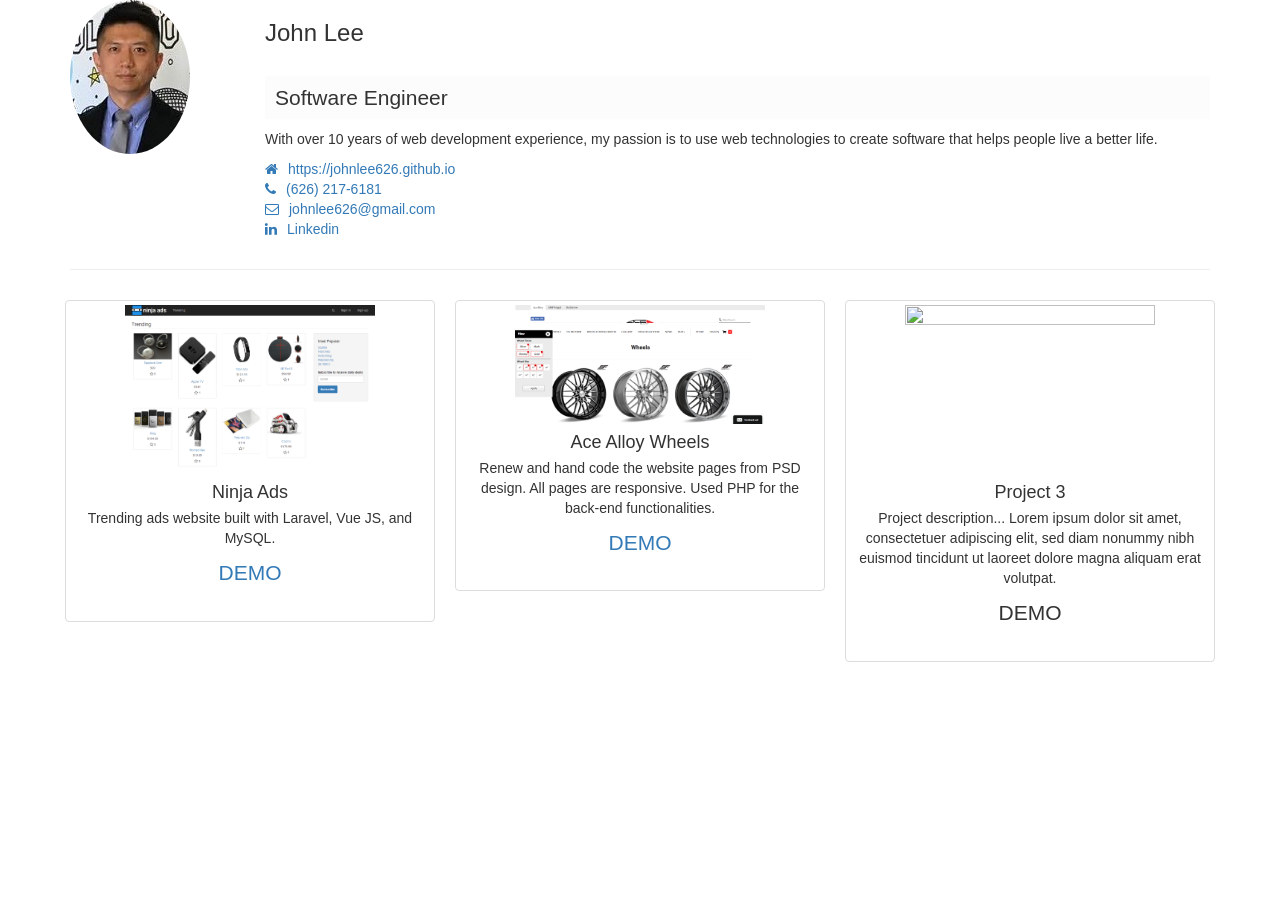
==== index.html @ a4a5faf7 "Update index.html" ====
<!DOCTYPE html>
<html lang="">


<head>
    <meta charset="UTF-8">
    <meta name="viewport" content="width=device-width, initial-scale=1.0"> 
    <title>John Lee - Portfolio</title> 
    <!-- Latest compiled and minified CSS -->
    <link rel="stylesheet" href="https://maxcdn.bootstrapcdn.com/bootstrap/3.3.7/css/bootstrap.min.css" integrity="sha384-BVYiiSIFeK1dGmJRAkycuHAHRg32OmUcww7on3RYdg4Va+PmSTsz/K68vbdEjh4u" crossorigin="anonymous">
    <!-- Optional theme -->
    <link rel="stylesheet" href="https://maxcdn.bootstrapcdn.com/bootstrap/3.3.7/css/bootstrap-theme.min.css" integrity="sha384-rHyoN1iRsVXV4nD0JutlnGaslCJuC7uwjduW9SVrLvRYooPp2bWYgmgJQIXwl/Sp" crossorigin="anonymous">
    <link href="//maxcdn.bootstrapcdn.com/font-awesome/4.2.0/css/font-awesome.min.css" rel="stylesheet">
    <style type="text/css">
    h2 {
        font-size: 1.5em;
        background: #fcfcfc;
        padding: 10px;
    }
        
    .propic {
        border-radius: 50%;    
    }
        
    .project {
        padding: 10px;    
    }
        
    .caption {
        text-align: center;    
    }
    
    </style>
  </head> 
  <body>
    <div class="container">
        <div id="header" class="row">
            <div class="col-sm-2">
                <img class="propic" src="img/resume.jpg" alt="Profile image">
            </div>
            <!-- photo end-->

            <div class="col-sm-10">
                <div class="cv-title">
                    <div class="row">
                        <div class="col-sm-12">
                            <h3>John Lee</h3>
                        </div>                        
                    </div>
                    <h2>Software Engineer</h2>
                    <p>
                        With over 10 years of web development experience, my passion is to use web technologies to create software that helps people live a better life.
                    </p>
                </div><!-- Title end-->

                <!-- ===========================
                SOCIAL & CONTACT
                ============================ -->
                <div class="row">
                    <div class="col-sm-12">
                        <ul class="list-unstyled">
                            <li><a href="https://johnlee626.github.io"><span class="social fa fa-home" style="padding-right:10px;"></span>https://johnlee626.github.io</a>
                            </li>
                            <li><a href=""><span class="social fa fa-phone" style="padding-right:10px;"></span>(626) 217-6181</a>
                            </li>
                            <li><a href="mailto:johnlee626@gmail.com"><span class="social fa fa-envelope-o" style="padding-right:10px;"></span>johnlee626@gmail.com</a>
                            </li>
                            <li><a href="https://www.linkedin.com/in/johnlee626"><span class="social fa fa-linkedin" style="padding-right:10px;"></span>Linkedin</a>
                            </li>
                        </ul>
                    </div><!-- social 1st col end-->
                    
                </div><!-- header social end-->
            </div><!-- header right end-->
        </div><!-- header end-->

        <hr class="firsthr">
        
        <div class="row">
            <div class="col-md-4 project">
                  <div class="thumbnail">
                        <a href="#" data-toggle="modal" 
   data-target="#projectOne"><img class="group list-group-image" src="img/project1.png" alt="" width=250 height=169 /></a>                        
                        <div class="caption">
                            <h4 class="group inner list-group-item-heading">
                                Ninja Ads</h4>
                            <p class="group inner list-group-item-text">
                                <p>Trending ads website built with Laravel, Vue JS, and MySQL.</p>
                                    <p class="lead">
                                        <a href="http://ninjaads.com" target="_blank">DEMO</a></p>
                            </p>

                        </div>
                        
                        <div class="modal fade" id="projectOne" tabindex="-1" role="dialog" aria-labelledby="projectOneLabel" aria-hidden="true">
                            <div class="modal-dialog" role="document" style="width: 1300px;height: 1000px;">
                                <div class="modal-content">
                                    <div class="modal-header">
                                        <button type="button" class="close" data-dismiss="modal" aria-label="close">&times;</button>
                                        <h4 class="modal-title">Ninja Ads</h4>
                                    </div>
                                    <div class="modal-body">
                                        <img class="group list-group-image" src="img/project1.png" alt="" />                                                                     
                                    </div>
                                </div>
                            </div>            
                        </div>
                  </div>              
            </div>
            <div class="col-md-4 project">
                <div class="thumbnail">
                            <a href="#" data-toggle="modal" 
   data-target="#project2"><img class="group list-group-image" src="img/wheel.png" alt="" width=250 height=169 /></a>
                            <div class="caption">
                                <h4 class="group inner list-group-item-heading">
                                    Ace Alloy Wheels</h4>
                                <p class="group inner list-group-item-text">
                                    <p>Renew and hand code the website pages from PSD design. All pages are responsive. Used PHP for the back-end functionalities.</p>
                                        <p class="lead">
                                            <a href="http://www.acealloywheel.com" target="_blank">DEMO</a></p>
                                </p>
                            </div>
                            <div class="modal fade" id="project2" tabindex="-1" role="dialog" aria-labelledby="project2" aria-hidden="true">
                                <div class="modal-dialog" role="document" style="width: 1400px;height: 1000px;">
                                    <div class="modal-content">
                                        <div class="modal-header">
                                        <button type="button" class="close" data-dismiss="modal" aria-hidden="true">&times;</button>
                                        <h4 class="modal-title" id="myModalLabel">Ace Alloy Wheels</h4>
                                        </div>
                                        <div class="modal-body">
                                            <img class="group list-group-image" src="img/wheel.png" alt="" /> 
                                        </div>                                        
                                   </div>
                               </div>
                           </div>  
                </div>
                                
            </div>
            <div class="col-md-4 project">
                        <div class="thumbnail">
                            <img class="group list-group-image" src="http://placehold.it/400x250/000/fff" alt="" width=250 height=169 />
                            <div class="caption">
                                <h4 class="group inner list-group-item-heading">
                                    Project 3</h4>
                                <p class="group inner list-group-item-text">
                                    <p>Project description... Lorem ipsum dolor sit amet, consectetuer adipiscing elit,
                                    sed diam nonummy nibh euismod tincidunt ut laoreet dolore magna aliquam erat volutpat.</p>
                                        <p class="lead">
                                            DEMO</p>
                                </p>
                            </div>
                        </div>
                                    
                             
            </div>
            
        </div>
        
        <div class="row">
                    
        </div>
        
      </div><!--container end-->
      <script src="https://ajax.googleapis.com/ajax/libs/jquery/3.2.1/jquery.min.js"></script>
      <script src="https://maxcdn.bootstrapcdn.com/bootstrap/3.3.7/js/bootstrap.min.js" integrity="sha384-Tc5IQib027qvyjSMfHjOMaLkfuWVxZxUPnCJA7l2mCWNIpG9mGCD8wGNIcPD7Txa" crossorigin="anonymous"></script>
      
  </body>
</html>
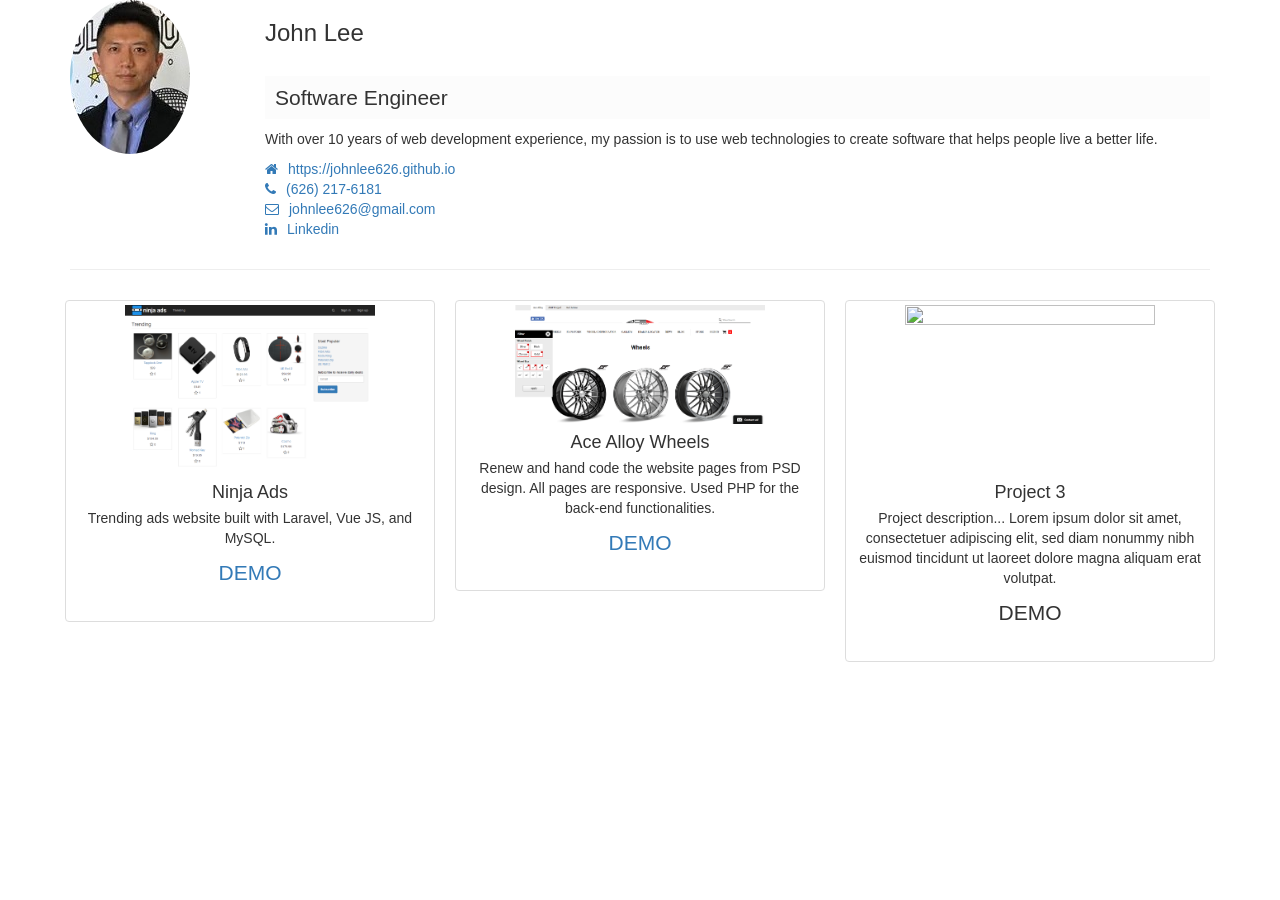
==== commit bd0f32ee: "Update index.html" ====
--- a/index.html
+++ b/index.html
@@ -121,7 +121,7 @@
                                 </p>
                             </div>
                             <div class="modal fade" id="project2" tabindex="-1" role="dialog" aria-labelledby="project2" aria-hidden="true">
-                                <div class="modal-dialog" role="document" style="width: 1400px;height: 1000px;">
+                                <div class="modal-dialog" role="document" style="width: 1300px;height: 1000px;">
                                     <div class="modal-content">
                                         <div class="modal-header">
                                         <button type="button" class="close" data-dismiss="modal" aria-hidden="true">&times;</button>
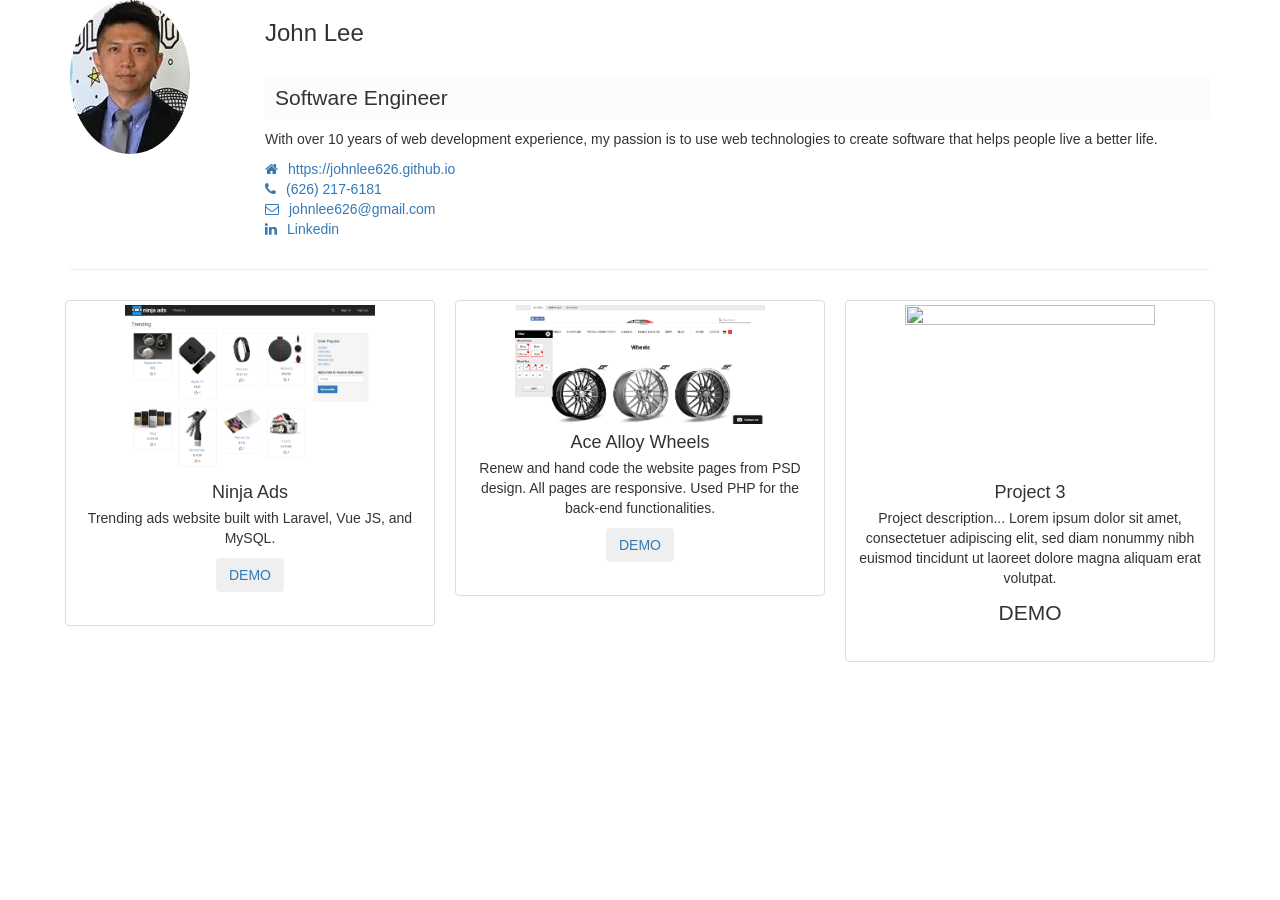
==== commit ebe7213e: "add demo link" ====
--- a/index.html
+++ b/index.html
@@ -28,6 +28,9 @@
         
     .caption {
         text-align: center;    
+    }
+    .btn {
+
     }
     
     </style>
@@ -87,7 +90,7 @@
                             <p class="group inner list-group-item-text">
                                 <p>Trending ads website built with Laravel, Vue JS, and MySQL.</p>
                                     <p class="lead">
-                                        <a href="http://ninjaads.com" target="_blank">DEMO</a></p>
+                                        <button type="button" class="btn"><a href="http://ninjaads.com" target="_blank">DEMO</a></button></p>
                             </p>
 
                         </div>
@@ -117,7 +120,7 @@
                                 <p class="group inner list-group-item-text">
                                     <p>Renew and hand code the website pages from PSD design. All pages are responsive. Used PHP for the back-end functionalities.</p>
                                         <p class="lead">
-                                            <a href="http://www.acealloywheel.com" target="_blank">DEMO</a></p>
+                                            <button type="button" class="btn"><a href="http://www.acealloywheel.com" target="_blank">DEMO</a></button></p>
                                 </p>
                             </div>
                             <div class="modal fade" id="project2" tabindex="-1" role="dialog" aria-labelledby="project2" aria-hidden="true">
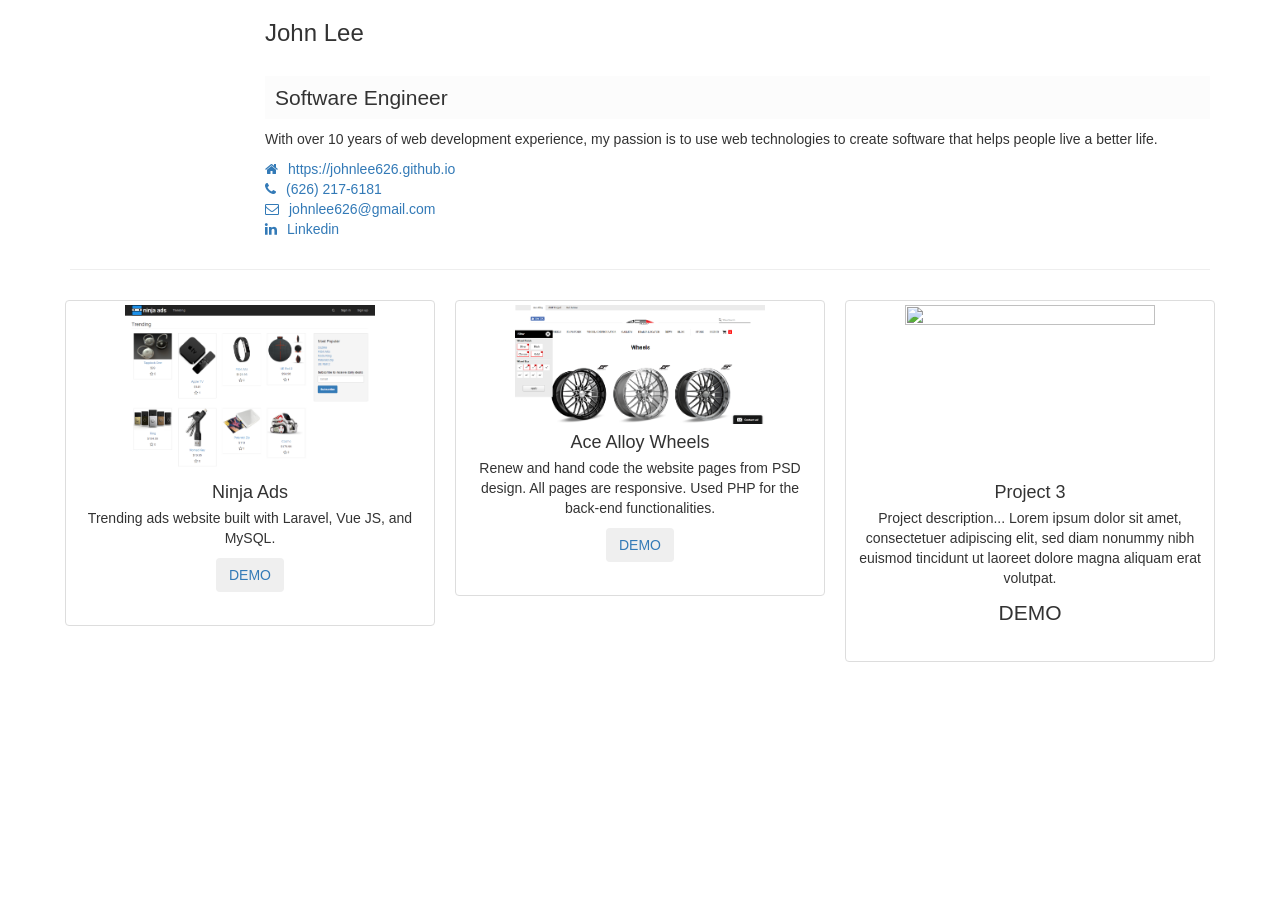
==== commit 6d170969: "Update index.html" ====
--- a/index.html
+++ b/index.html
@@ -39,7 +39,7 @@
     <div class="container">
         <div id="header" class="row">
             <div class="col-sm-2">
-                <img class="propic" src="img/resume.jpg" alt="Profile image">
+                <!-- profile image -->
             </div>
             <!-- photo end-->
 
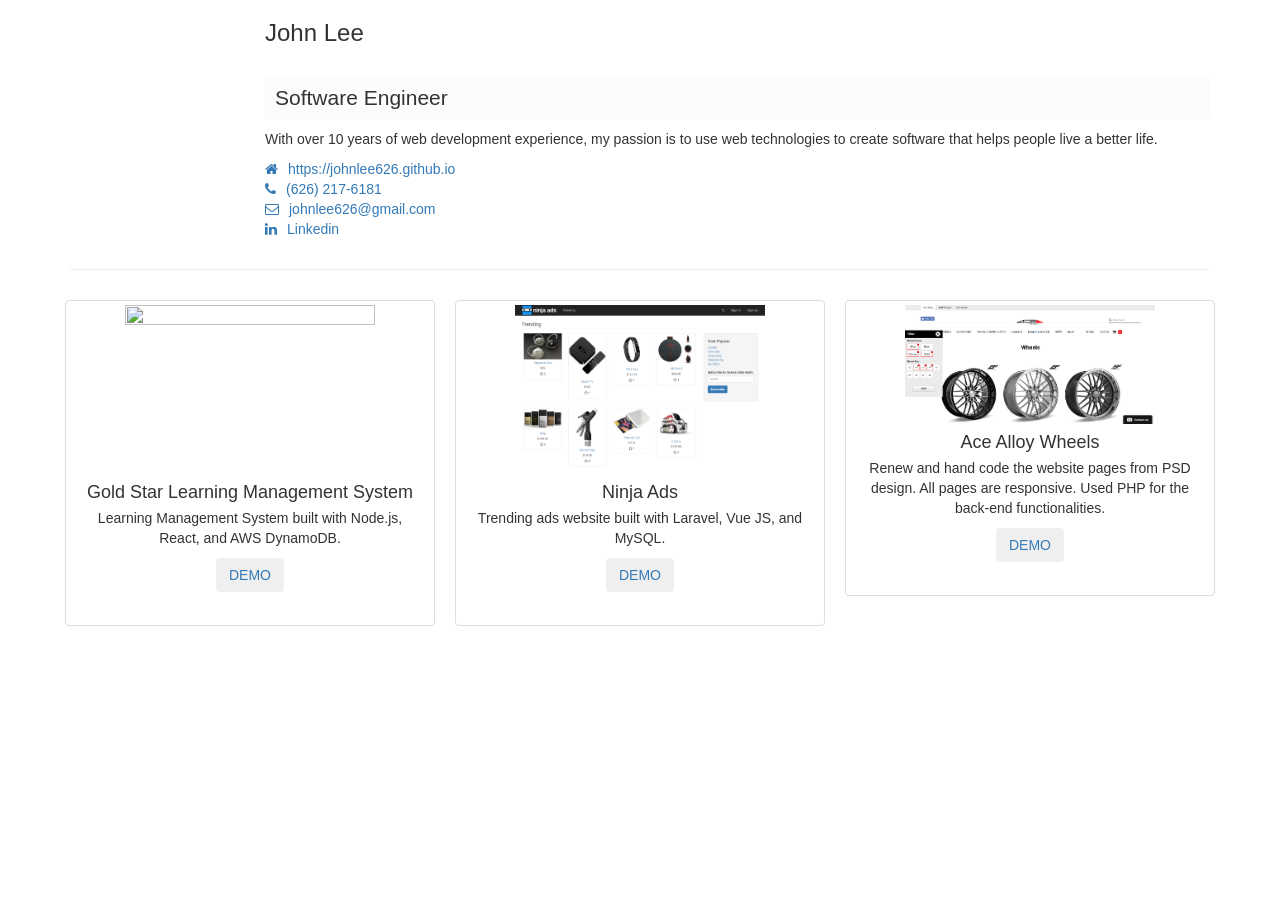
==== commit 74d10ba9: "added gold star project" ====
--- a/index.html
+++ b/index.html
@@ -81,6 +81,22 @@
         
         <div class="row">
             <div class="col-md-4 project">
+                        <div class="thumbnail">
+                            <img class="group list-group-image" src="img/goldstar.png" alt="" width=250 height=169 />
+                            <div class="caption">
+                                <h4 class="group inner list-group-item-heading">
+                                    Gold Star Learning Management System</h4>
+                                <p class="group inner list-group-item-text">
+                                    <p>Learning Management System built with Node.js, React, and AWS DynamoDB.</p>
+                                        <p class="lead">
+                                            <button type="button" class="btn"><a href="https://higoldstar.com/demo" target="_blank">DEMO</a></button></p>
+                                </p>
+                            </div>
+                        </div>
+                                    
+                             
+            </div>
+            <div class="col-md-4 project">
                   <div class="thumbnail">
                         <a href="#" data-toggle="modal" 
    data-target="#projectOne"><img class="group list-group-image" src="img/project1.png" alt="" width=250 height=169 /></a>                        
@@ -90,7 +106,7 @@
                             <p class="group inner list-group-item-text">
                                 <p>Trending ads website built with Laravel, Vue JS, and MySQL.</p>
                                     <p class="lead">
-                                        <button type="button" class="btn"><a href="http://ninjaads.com" target="_blank">DEMO</a></button></p>
+                                        <button type="button" class="btn"><a href="https://ninjaads.com" target="_blank">DEMO</a></button></p>
                             </p>
 
                         </div>
@@ -138,24 +154,7 @@
                            </div>  
                 </div>
                                 
-            </div>
-            <div class="col-md-4 project">
-                        <div class="thumbnail">
-                            <img class="group list-group-image" src="http://placehold.it/400x250/000/fff" alt="" width=250 height=169 />
-                            <div class="caption">
-                                <h4 class="group inner list-group-item-heading">
-                                    Project 3</h4>
-                                <p class="group inner list-group-item-text">
-                                    <p>Project description... Lorem ipsum dolor sit amet, consectetuer adipiscing elit,
-                                    sed diam nonummy nibh euismod tincidunt ut laoreet dolore magna aliquam erat volutpat.</p>
-                                        <p class="lead">
-                                            DEMO</p>
-                                </p>
-                            </div>
-                        </div>
-                                    
-                             
-            </div>
+            </div>            
             
         </div>
         
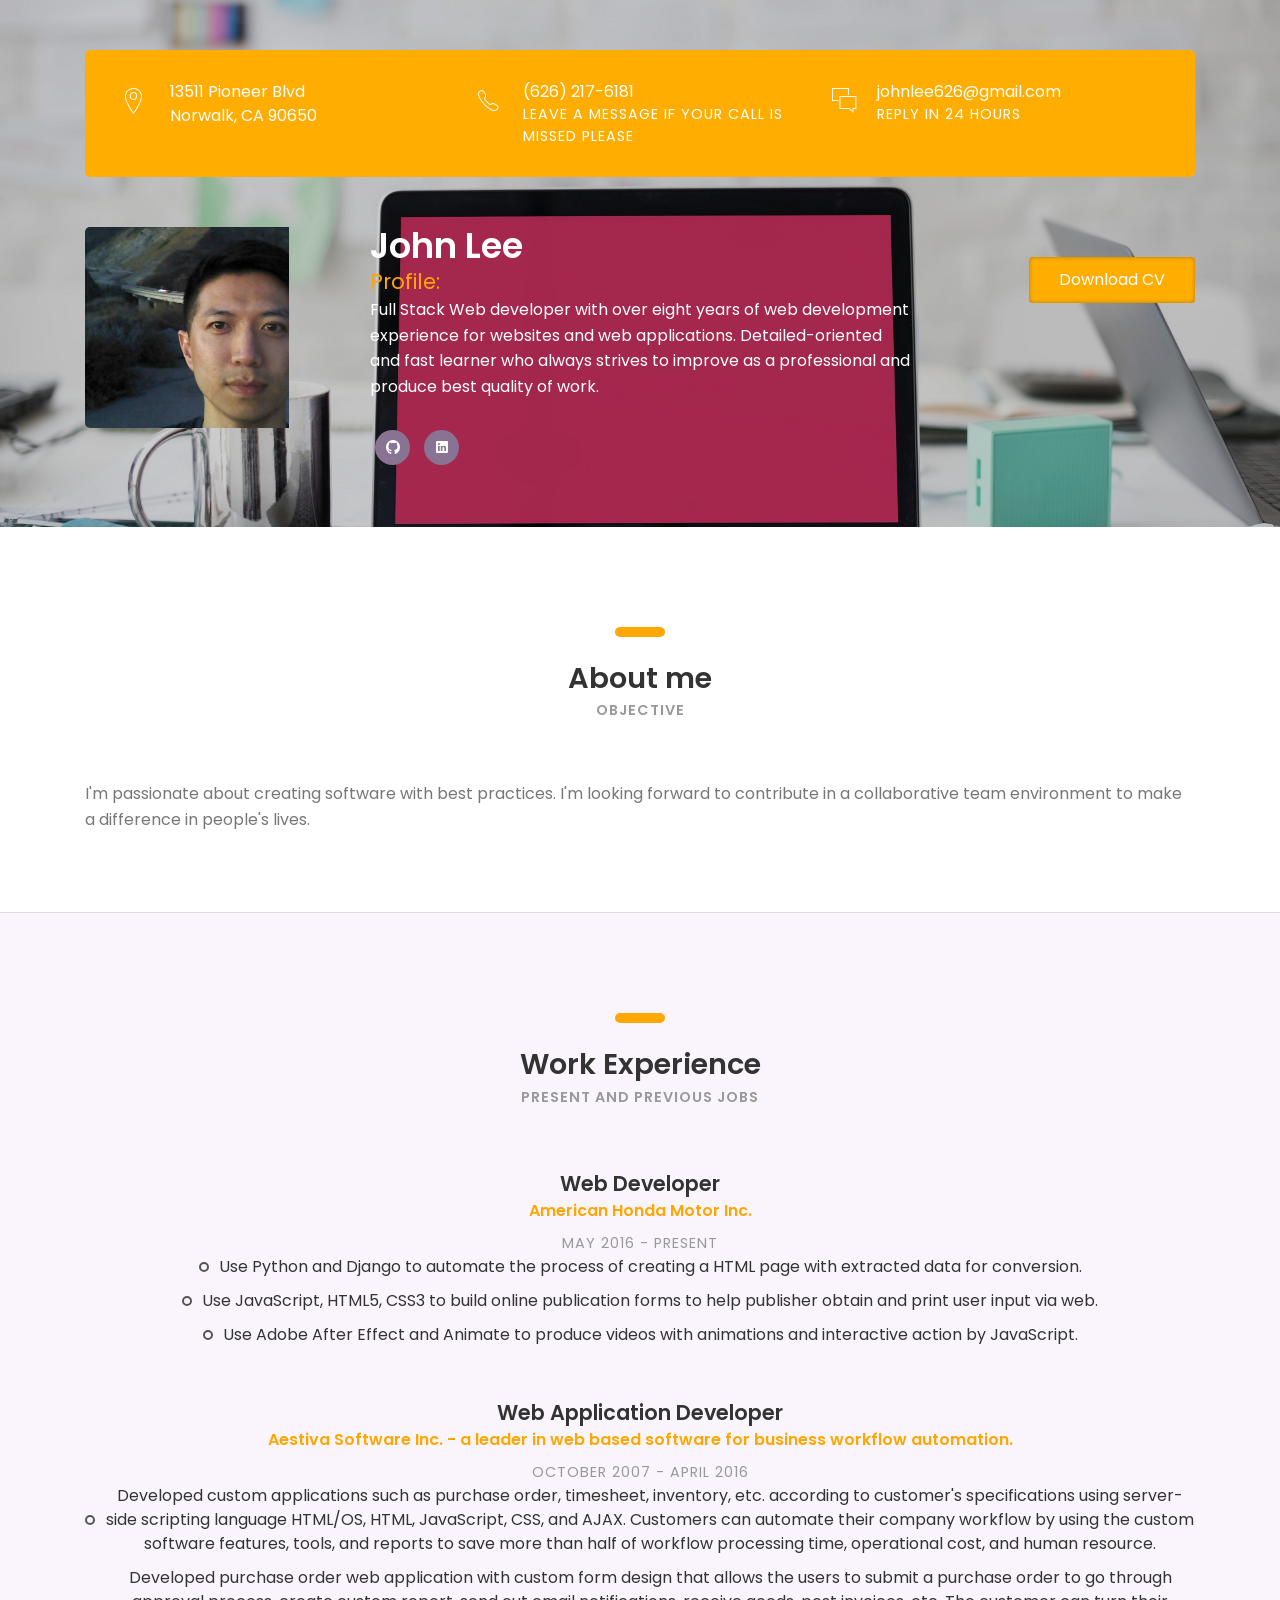
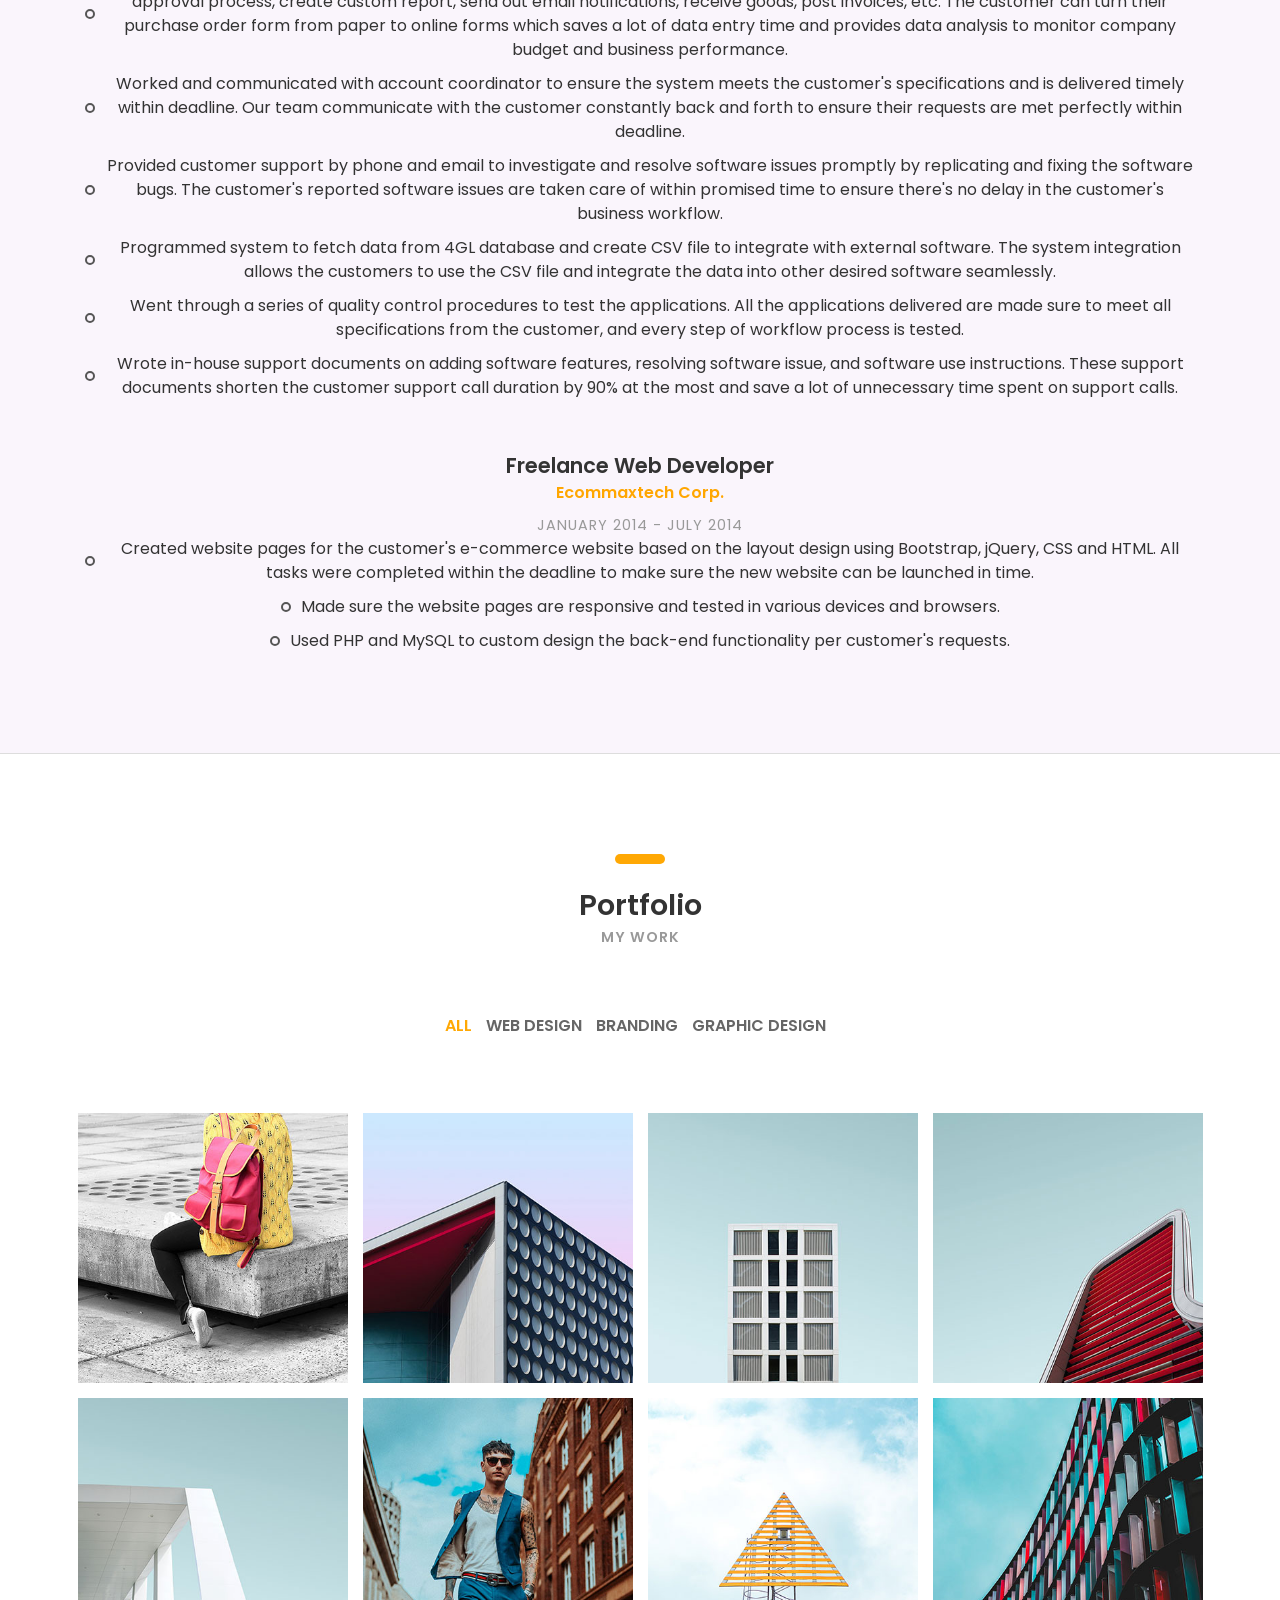
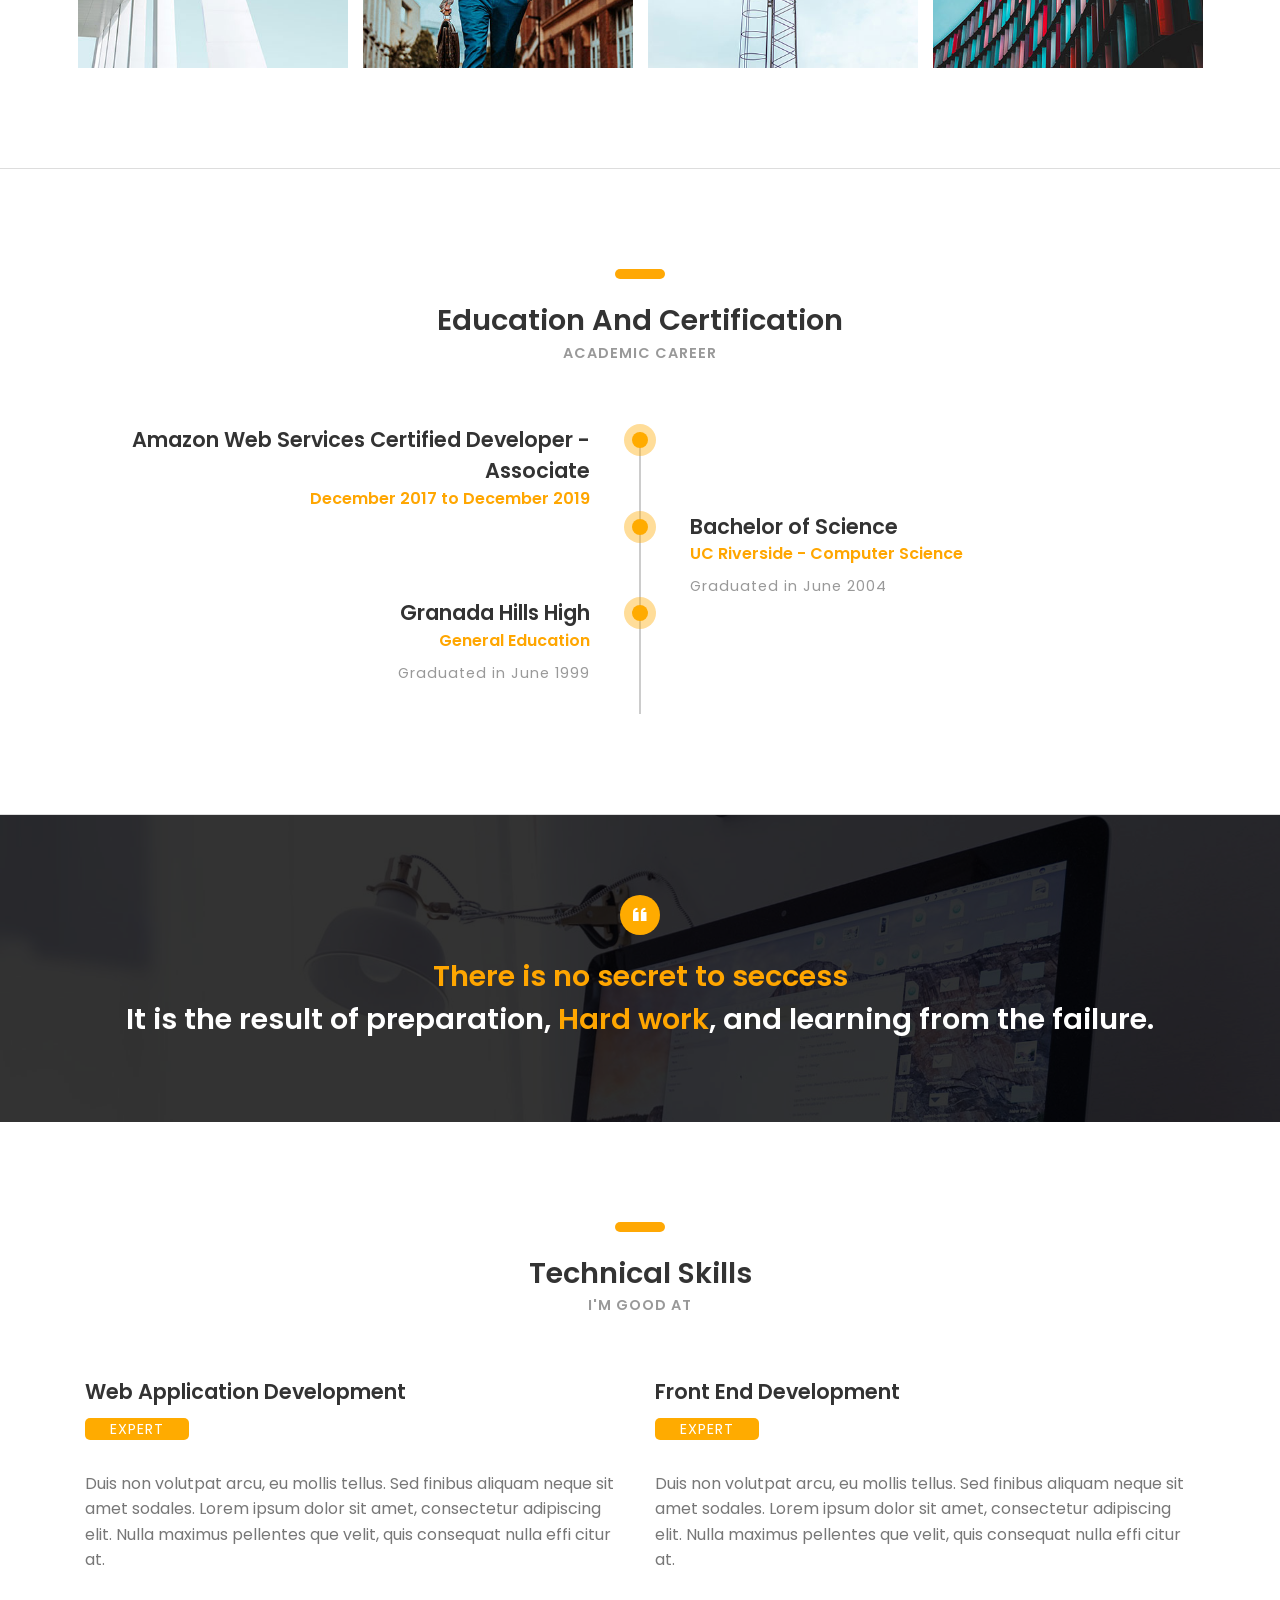
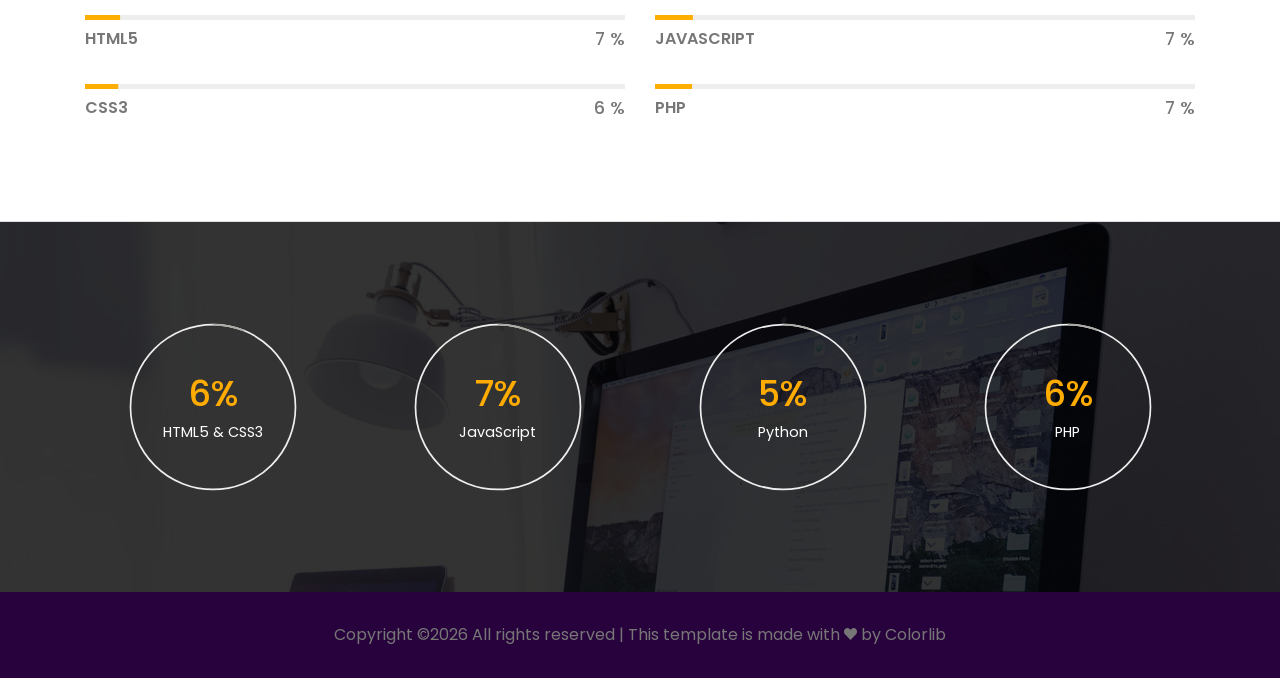
==== commit 8a08702e: "changed data" ====
--- a/index.html
+++ b/index.html
@@ -1,170 +1,402 @@
-<!DOCTYPE html>
-<html lang="">
+<!DOCTYPE HTML>
+<html lang="en">
+<head>
+	<title>CV - Portfolio</title>
+	<meta http-equiv="X-UA-Compatible" content="IE=edge">
+    <meta name="viewport" content="width=device-width, initial-scale=1">
+	<meta charset="UTF-8">
+	
+	
+	<!-- Font -->
+	
+	<link href="https://fonts.googleapis.com/css?family=Poppins:400,500,600,700%7CAllura" rel="stylesheet">
+	
+	<!-- Stylesheets -->
+	
+	<link href="common-css/bootstrap.css" rel="stylesheet">
+	
+	<link href="common-css/ionicons.css" rel="stylesheet">
+	
+	<link href="common-css/fluidbox.min.css" rel="stylesheet">
+	
+	<link href="css/styles.css" rel="stylesheet">
+	
+	<link href="css/responsive.css" rel="stylesheet">
+	
+</head>
+<body>
+	
+	<section class="intro-section">
+		<div class="container">
+		
+			<div class="heading-wrapper">
+				<div class="row">
+					<div class="col-sm-6 col-md-6 col-lg-4">
+						<div class="info">
+							<i class="icon ion-ios-location-outline"></i>
+							<div class="right-area">
+								<h5>13511 Pioneer Blvd</h5>
+								<h5>Norwalk, CA 90650</h5>
+							</div><!-- right-area -->
+						</div><!-- info -->
+					</div><!-- col-sm-4 -->
+					
+					<div class="col-sm-6 col-md-6 col-lg-4">
+						<div class="info">
+							<i class="icon ion-ios-telephone-outline"></i>
+							<div class="right-area">
+								<h5>(626) 217-6181</h5>
+								<h6>LEAVE A MESSAGE IF YOUR CALL IS MISSED PLEASE</h6>
+							</div><!-- right-area -->
+						</div><!-- info -->
+					</div><!-- col-sm-4 -->
+					
+					<div class="col-sm-6 col-md-6 col-lg-4">
+						<div class="info">
+							<i class="icon ion-ios-chatboxes-outline"></i>
+							<div class="right-area">
+								<h5>johnlee626@gmail.com</h5>
+								<h6>REPLY IN 24 HOURS</h6>
+							</div><!-- right-area -->
+						</div><!-- info -->
+					</div><!-- col-sm-4 -->
+				</div><!-- row -->
+			</div><!-- heading-wrapper -->
+			
+		
+			<div class="intro">
+				<div class="row">
+				
+					<div class="col-sm-8 col-md-4 col-lg-3">
+						<div class="profile-img margin-b-30"><img src="images/profile.png" alt="" style="width: 80%;"></div>
+					</div><!-- col-sm-8 -->
+					
+					<div class="col-sm-10 col-md-5 col-lg-6">		
+							<h2><b>John Lee</b></h2>
+							<h4 class="font-yellow">Profile:</h4>
+							<p class="margin-b-30" style="color: white;">Full Stack Web developer with over eight years of web development experience for websites and web applications. Detailed-oriented and fast learner who always strives to improve as a professional and produce best quality of work.</p>
+							<ul class="social-icons">
+								<li><a target="_blank" href="https://github.com/johnlee626"><i class="ion-social-github"></i></a></li>
+								<li><a target="_blank" href="https://www.linkedin.com/in/johnlee626"><i class="ion-social-linkedin"></i></a></li>
+								
+							</ul>
+					</div><!-- col-sm-8 -->
+					
+					<div class="col-sm-10 col-md-3 col-lg-3">
+						<a class="downlad-btn" href="resume_JohnLee.pdf" download>Download CV</a>
+					</div><!-- col-lg-2 -->
+			
+				</div><!-- row -->
+			
+			</div><!-- intro -->
+		</div><!-- container -->
+	</section><!-- intro-section -->
+	
+	
+	<section class="about-section section">
+		<div class="container">
+			<div class="row">
+				<div class="col-sm-12 center-text">
+					<div class="heading ">
+						<h3><b>About me</b></h3>
+						<h6 class="font-lite-black"><b>OBJECTIVE</b></h6>
+					</div>
+				</div><!-- col-sm-3 -->
+				<div class="col-sm-12">
+					<p class="margin-b-30">I'm passionate about creating software with best practices. I'm looking forward to contribute in a collaborative team environment to make a difference in people's lives.</p>
+				</div>
+				
+			</div><!-- row -->
+		</div><!-- container -->
+	</section><!-- about-section -->
+	
+	<section class="experience-section section center-text">
+		<div class="container">
+			<div class="row">
+				<div class="col-sm-12">
+					<div class="heading">
+						<h3><b>Work Experience</b></h3>
+						<h6 class="font-lite-black"><b>PRESENT AND PREVIOUS JOBS</b></h6>
+					</div>
+				</div><!-- col-sm-3 -->
+				
+				<div class="col-sm-12">
+					<div class="experience margin-b-50">
+						<h4><b>Web Developer</b></h4>
+						<h5 class="font-yellow"><b>American Honda Motor Inc.</b></h5>
+						<h6 class="font-lite-black margin-t-10">MAY 2016 - PRESENT</h6>						
+						<ul class="list margin-b-30">
+							<li><span>Use Python and Django to automate the process of creating a HTML page with extracted data for conversion.</span></li>
+							<li><span>Use JavaScript, HTML5, CSS3 to build online publication forms to help publisher obtain and print user input via web.</span></li>
+							<li><span>Use Adobe After Effect and Animate to produce videos with animations and interactive action by JavaScript.</span></li>
+						</ul>
+					</div><!-- experience -->
+					
+					<div class="experience margin-b-50">
+						<h4><b>Web Application Developer</b></h4>
+						<h5 class="font-yellow"><b>Aestiva Software Inc. - a leader in web based software for business workflow automation.</b></h5>
+						<h6 class="font-lite-black margin-t-10">OCTOBER 2007 - APRIL 2016</h6>						
+						<ul class="list">
+							<li><span>Developed custom applications such as purchase order, timesheet, inventory, etc. according to customer's specifications using server-side scripting language HTML/OS, HTML, JavaScript, CSS, and AJAX. Customers can automate their company workflow by using the custom software features, tools, and reports to save more than half of workflow processing time, operational cost, and human resource.</span></li>
+							<li><span>Developed purchase order web application with custom form design that allows the users to submit a purchase order to go through approval process, create custom report, send out email notifications, receive goods, post invoices, etc. The customer can turn their purchase order form from paper to online forms which saves a lot of data entry time and provides data analysis to monitor company budget and business performance.</span></li>
+							<li><span>Worked and communicated with account coordinator to ensure the system meets the customer's specifications and is delivered timely within deadline. Our team communicate with the customer constantly back and forth to ensure their requests are met perfectly within deadline.</span></li>
+							<li><span>Provided customer support by phone and email to investigate and resolve software issues promptly by replicating and fixing the software bugs. The customer's reported software issues are taken care of within promised time to ensure there's no delay in the customer's business workflow.</span></li>
+							<li><span>Programmed system to fetch data from 4GL database and create CSV file to integrate with external software. The system integration allows the customers to use the CSV file and integrate the data into other desired software seamlessly.</span></li>
+							<li><span>Went through a series of quality control procedures to test the applications. All the applications delivered are made sure to meet all specifications from the customer, and every step of workflow process is tested.</span></li>
+							<li><span>Wrote in-house support documents on adding software features, resolving software issue, and software use instructions. These support documents shorten the customer support call duration by 90% at the most and save a lot of unnecessary time spent on support calls.</span></li>
+						</ul>
+					</div><!-- experience -->
 
+					<div class="experience margin-b-50">
+						<h4><b>Freelance Web Developer</b></h4>
+						<h5 class="font-yellow"><b>Ecommaxtech Corp.</b></h5>
+						<h6 class="font-lite-black margin-t-10">JANUARY 2014 - JULY 2014</h6>						
+						<ul class="list margin-b-30">
+							<li><span>Created website pages for the customer's e-commerce website based on the layout design using Bootstrap, jQuery, CSS and HTML. All tasks were completed within the deadline to make sure the new website can be launched in time.</span></li>
+							<li><span>Made sure the website pages are responsive and tested in various devices and browsers.</span></li>
+							<li><span>Used PHP and MySQL to custom design the back-end functionality per customer's requests.</span></li>
+						</ul>
+					</div><!-- experience -->
+					
+				</div><!-- col-sm-9 -->
+			</div><!-- row -->
+		</div><!-- container -->
+	</section><!-- experience-section -->
+	
+	<section class="portfolio-section section center-text">
+		<div class="container">
+			<div class="row">
+				<div class="col-sm-12">
+					<div class="heading">
+						<h3><b>Portfolio</b></h3>
+						<h6 class="font-lite-black"><b>MY WORK</b></h6>
+					</div>
+				</div><!-- col-sm-12 -->
+				
+				<div class="col-sm-12">
+					<div class="portfolioFilter clearfix margin-b-80">
+						<a href="#" data-filter="*" class="current"><b>ALL</b></a>
+						<a href="#" data-filter=".web-design"><b>WEB DESIGN</b></a>
+						<a href="#" data-filter=".branding"><b>BRANDING</b></a>
+						<a href="#" data-filter=".graphic-design"><b>GRAPHIC DESIGN</b></a>
+					</div><!-- portfolioFilter -->
+				</div><!-- col-sm-8 -->
+			</div><!-- row -->
+			
+			<div class="portfolioContainer margin-b-50">
+				
+				<div class="p-item web-design">
+					<a href="images/portfolio-13-400x400.jpg" data-fluidbox>
+						<img src="images/portfolio-13-400x400.jpg" alt=""></a>
+				</div><!-- p-item -->
+				
+				<div class="p-item branding graphic-design">
+					<a href="images/portfolio-14-400x400.jpg" data-fluidbox>
+						<img src="images/portfolio-14-400x400.jpg" alt=""></a>
+				</div><!-- p-item -->
+				
+				<div class="p-item web-design">
+					<a href="images/portfolio-15-400x400.jpg" data-fluidbox>
+						<img src="images/portfolio-15-400x400.jpg" alt=""></a>
+				</div><!-- p-item -->
+				
+				<div class="p-item graphic-design">
+					<a class="img" href="images/portfolio-16-400x400.jpg" data-fluidbox>
+						<img src="images/portfolio-16-400x400.jpg" alt=""></a>
+				</div><!-- p-item -->
+				
+				<div class="p-item branding graphic-design">
+					<a href="images/portfolio-17-400x400.jpg" data-fluidbox>
+						<img src="images/portfolio-17-400x400.jpg" alt=""></a>
+				</div><!-- p-item -->
+				
+				<div class="p-item graphic-design web-design">
+					<a href="images/portfolio-18-400x400.jpg" data-fluidbox>
+						<img src="images/portfolio-18-400x400.jpg" alt=""></a>
+				</div><!-- p-item -->
+				
+				<div class="p-item  graphic-design branding">
+					<a href="images/portfolio-19-400x400.jpg" data-fluidbox>
+						<img src="images/portfolio-19-400x400.jpg" alt=""></a>
+				</div><!-- p-item -->
+					
+				<div class="p-item web-design branding">
+					<a href="images/portfolio-20-400x400.jpg" data-fluidbox>
+						<img src="images/portfolio-20-400x400.jpg" alt=""></a>
+				</div><!-- p-item -->
+			
+			</div><!-- portfolioContainer -->
+		</div><!-- container -->
+	</section><!-- portfolio-section -->
+	
+	
+	<section class="education-section section">
+		<div class="container">
+			<div class="row">
+				<div class="col-sm-12 center-text">
+					<div class="heading">
+						<h3><b>Education And Certification</b></h3>
+						<h6 class="font-lite-black"><b>ACADEMIC CAREER</b></h6>
+					</div>
+				</div><!-- col-sm-3 -->
+				
+				<div class="col-sm-12">
+				
+					<div class="education-wrapper margin-b-50">
+						<div class="education left">
+							<h4><b>Amazon Web Services Certified Developer - Associate</b></h4>
+							<h5 class="font-yellow"><b>December 2017 to December 2019</b></h5>									
+							<p class="margin-t-30"></p>
+						</div>
 
-<head>
-    <meta charset="UTF-8">
-    <meta name="viewport" content="width=device-width, initial-scale=1.0"> 
-    <title>John Lee - Portfolio</title> 
-    <!-- Latest compiled and minified CSS -->
-    <link rel="stylesheet" href="https://maxcdn.bootstrapcdn.com/bootstrap/3.3.7/css/bootstrap.min.css" integrity="sha384-BVYiiSIFeK1dGmJRAkycuHAHRg32OmUcww7on3RYdg4Va+PmSTsz/K68vbdEjh4u" crossorigin="anonymous">
-    <!-- Optional theme -->
-    <link rel="stylesheet" href="https://maxcdn.bootstrapcdn.com/bootstrap/3.3.7/css/bootstrap-theme.min.css" integrity="sha384-rHyoN1iRsVXV4nD0JutlnGaslCJuC7uwjduW9SVrLvRYooPp2bWYgmgJQIXwl/Sp" crossorigin="anonymous">
-    <link href="//maxcdn.bootstrapcdn.com/font-awesome/4.2.0/css/font-awesome.min.css" rel="stylesheet">
-    <style type="text/css">
-    h2 {
-        font-size: 1.5em;
-        background: #fcfcfc;
-        padding: 10px;
-    }
-        
-    .propic {
-        border-radius: 50%;    
-    }
-        
-    .project {
-        padding: 10px;    
-    }
-        
-    .caption {
-        text-align: center;    
-    }
-    .btn {
+						<div class="education right">
+							<h4><b>Bachelor of Science</b></h4>
+							<h5 class="font-yellow"><b>UC Riverside - Computer Science</b></h5>
+							<h6 class="font-lite-black margin-t-10">Graduated in June 2004</h6>							
+							<p class="margin-t-30"></p>
+						</div><!-- education -->
+						
+						<div class="education left">
+							<h4><b>Granada Hills High</b></h4>
+							<h5 class="font-yellow"><b>General Education</b></h5>
+							<h6 class="font-lite-black margin-t-10">Graduated in June 1999</h6>
+							<p class="margin-t-30"></p>
+						</div><!-- education -->
+					</div><!-- education-wrapper -->
+				</div><!-- col-sm-9 -->
+			</div><!-- row -->
+		</div><!-- container -->
+		
+	</section><!-- education-section -->
+	
+	
+	<section class="quoto-section center-text">
+		<div class="container">
+			<div class="row">
+				<div class="col-sm-12">
+					<i class="icon ion-quote"></i>
+					<h3 class="font-yellow"><b>There is no secret to seccess</b></h3>
+					<h3><b>It is the result of preparation, <span class="font-yellow">Hard work</span>,
+					and learning from the failure.</b></h3>
+				</div><!-- col-sm-12 -->
+			</div><!-- row -->
+		</div><!-- container -->
+	</section><!-- quoto-section -->
+	
+	<section class="skills-section section">
+		<div class="container">
+			<div class="row">
+				<div class="col-sm-12 center-text">
+					<div class="heading">
+						<h3><b>Technical Skills</b></h3>
+						<h6 class="font-lite-black"><b>I'M GOOD AT</b></h6>
+					</div>
+				</div><!-- col-sm-12 -->
+			
+				<div class="col-sm-12 col-md-6">
+					<h4><b>Web Application Development</b></h4>
+					<h6 class="expert">EXPERT</h6>
+					
+					<p class="margin-tb-30">Duis non volutpat arcu, eu mollis tellus. Sed finibus aliquam neque sit amet sodales. 
+						Lorem ipsum dolor sit amet, consectetur adipiscing elit. Nulla maximus pellentes que velit, 
+						quis consequat nulla effi citur at.</p>
+						
+					<div class="line-progress margin-b-20" data-prog-percent=".90"><div></div>
+						<p class="progress-title"><b>HTML5</b></p></div>
+					
+					<div class="line-progress margin-b-50" data-prog-percent=".85"><div></div>
+						<p class="progress-title"><b>CSS3</b></p></div>
 
-    }
-    
-    </style>
-  </head> 
-  <body>
-    <div class="container">
-        <div id="header" class="row">
-            <div class="col-sm-2">
-                <!-- profile image -->
-            </div>
-            <!-- photo end-->
+				</div><!-- col-md-6 -->
+				
+				<div class="col-sm-12 col-md-6">
+					<h4><b>Front End Development</b></h4>
+					<h6 class="expert">EXPERT</h6>
+					
+					<p class="margin-tb-30">Duis non volutpat arcu, eu mollis tellus. Sed finibus aliquam neque sit amet sodales. 
+						Lorem ipsum dolor sit amet, consectetur adipiscing elit. Nulla maximus pellentes que velit, 
+						quis consequat nulla effi citur at.</p>
+						
+					<div class="line-progress margin-b-20" data-prog-percent=".97"><div></div>
+						<p class="progress-title"><b>JAVASCRIPT</b></p></div>
+					
+					<div class="line-progress margin-b-50" data-prog-percent=".97"><div></div>
+						<p class="progress-title"><b>PHP</b></p></div>
 
-            <div class="col-sm-10">
-                <div class="cv-title">
-                    <div class="row">
-                        <div class="col-sm-12">
-                            <h3>John Lee</h3>
-                        </div>                        
-                    </div>
-                    <h2>Software Engineer</h2>
-                    <p>
-                        With over 10 years of web development experience, my passion is to use web technologies to create software that helps people live a better life.
-                    </p>
-                </div><!-- Title end-->
-
-                <!-- ===========================
-                SOCIAL & CONTACT
-                ============================ -->
-                <div class="row">
-                    <div class="col-sm-12">
-                        <ul class="list-unstyled">
-                            <li><a href="https://johnlee626.github.io"><span class="social fa fa-home" style="padding-right:10px;"></span>https://johnlee626.github.io</a>
-                            </li>
-                            <li><a href=""><span class="social fa fa-phone" style="padding-right:10px;"></span>(626) 217-6181</a>
-                            </li>
-                            <li><a href="mailto:johnlee626@gmail.com"><span class="social fa fa-envelope-o" style="padding-right:10px;"></span>johnlee626@gmail.com</a>
-                            </li>
-                            <li><a href="https://www.linkedin.com/in/johnlee626"><span class="social fa fa-linkedin" style="padding-right:10px;"></span>Linkedin</a>
-                            </li>
-                        </ul>
-                    </div><!-- social 1st col end-->
-                    
-                </div><!-- header social end-->
-            </div><!-- header right end-->
-        </div><!-- header end-->
-
-        <hr class="firsthr">
-        
-        <div class="row">
-            <div class="col-md-4 project">
-                        <div class="thumbnail">
-                            <img class="group list-group-image" src="img/goldstar.png" alt="" width=250 height=169 />
-                            <div class="caption">
-                                <h4 class="group inner list-group-item-heading">
-                                    Gold Star Learning Management System</h4>
-                                <p class="group inner list-group-item-text">
-                                    <p>Learning Management System built with Node.js, React, and AWS DynamoDB.</p>
-                                        <p class="lead">
-                                            <button type="button" class="btn"><a href="https://higoldstar.com/demo" target="_blank">DEMO</a></button></p>
-                                </p>
-                            </div>
-                        </div>
-                                    
-                             
-            </div>
-            <div class="col-md-4 project">
-                  <div class="thumbnail">
-                        <a href="#" data-toggle="modal" 
-   data-target="#projectOne"><img class="group list-group-image" src="img/project1.png" alt="" width=250 height=169 /></a>                        
-                        <div class="caption">
-                            <h4 class="group inner list-group-item-heading">
-                                Ninja Ads</h4>
-                            <p class="group inner list-group-item-text">
-                                <p>Trending ads website built with Laravel, Vue JS, and MySQL.</p>
-                                    <p class="lead">
-                                        <button type="button" class="btn"><a href="https://ninjaads.com" target="_blank">DEMO</a></button></p>
-                            </p>
-
-                        </div>
-                        
-                        <div class="modal fade" id="projectOne" tabindex="-1" role="dialog" aria-labelledby="projectOneLabel" aria-hidden="true">
-                            <div class="modal-dialog" role="document" style="width: 1300px;height: 1000px;">
-                                <div class="modal-content">
-                                    <div class="modal-header">
-                                        <button type="button" class="close" data-dismiss="modal" aria-label="close">&times;</button>
-                                        <h4 class="modal-title">Ninja Ads</h4>
-                                    </div>
-                                    <div class="modal-body">
-                                        <img class="group list-group-image" src="img/project1.png" alt="" />                                                                     
-                                    </div>
-                                </div>
-                            </div>            
-                        </div>
-                  </div>              
-            </div>
-            <div class="col-md-4 project">
-                <div class="thumbnail">
-                            <a href="#" data-toggle="modal" 
-   data-target="#project2"><img class="group list-group-image" src="img/wheel.png" alt="" width=250 height=169 /></a>
-                            <div class="caption">
-                                <h4 class="group inner list-group-item-heading">
-                                    Ace Alloy Wheels</h4>
-                                <p class="group inner list-group-item-text">
-                                    <p>Renew and hand code the website pages from PSD design. All pages are responsive. Used PHP for the back-end functionalities.</p>
-                                        <p class="lead">
-                                            <button type="button" class="btn"><a href="http://www.acealloywheel.com" target="_blank">DEMO</a></button></p>
-                                </p>
-                            </div>
-                            <div class="modal fade" id="project2" tabindex="-1" role="dialog" aria-labelledby="project2" aria-hidden="true">
-                                <div class="modal-dialog" role="document" style="width: 1300px;height: 1000px;">
-                                    <div class="modal-content">
-                                        <div class="modal-header">
-                                        <button type="button" class="close" data-dismiss="modal" aria-hidden="true">&times;</button>
-                                        <h4 class="modal-title" id="myModalLabel">Ace Alloy Wheels</h4>
-                                        </div>
-                                        <div class="modal-body">
-                                            <img class="group list-group-image" src="img/wheel.png" alt="" /> 
-                                        </div>                                        
-                                   </div>
-                               </div>
-                           </div>  
-                </div>
-                                
-            </div>            
-            
-        </div>
-        
-        <div class="row">
-                    
-        </div>
-        
-      </div><!--container end-->
-      <script src="https://ajax.googleapis.com/ajax/libs/jquery/3.2.1/jquery.min.js"></script>
-      <script src="https://maxcdn.bootstrapcdn.com/bootstrap/3.3.7/js/bootstrap.min.js" integrity="sha384-Tc5IQib027qvyjSMfHjOMaLkfuWVxZxUPnCJA7l2mCWNIpG9mGCD8wGNIcPD7Txa" crossorigin="anonymous"></script>
-      
-  </body>
-</html>            
+				</div><!-- col-md-6 -->
+			</div><!-- row -->
+		</div><!-- container -->
+	</section><!-- skills-section -->
+	
+	<section class="radial-progress-section section">
+		<div class="container">
+			<div class="row">
+				<div class="col-sm-6 col-md-6 col-lg-3">
+					<div class="radial-prog-area margin-b-30">
+						<div class="radial-progress" data-prog-percent=".87">
+							<div></div>
+							<h6 class="progress-title">HTML5 & CSS3</h6>
+						</div>
+					</div><!-- radial-prog-area-->
+				</div><!-- col-sm-6-->
+			
+				<div class="col-sm-6 col-md-6 col-lg-3">
+					<div class="radial-prog-area margin-b-30">
+						<div class="radial-progress" data-prog-percent=".95">
+							<div></div>
+							<h6 class="progress-title">JavaScript</h6>
+						</div>
+					</div><!-- radial-prog-area-->
+				</div><!-- col-sm-6-->
+				
+				<div class="col-sm-6 col-md-6 col-lg-3">
+					<div class="radial-prog-area margin-b-30">
+						<div class="radial-progress" data-prog-percent=".75">
+							<div></div>
+							<h6 class="progress-title">Python</h6>
+						</div>
+					</div><!-- radial-prog-area-->
+				</div><!-- col-sm-6-->
+				
+				<div class="col-sm-6 col-md-6 col-lg-3">
+					<div class="radial-prog-area margin-b-50">
+						<div class="radial-progress" data-prog-percent=".85">
+							<div></div>
+							<h6 class="progress-title">PHP</h6>
+						</div>
+					</div><!-- radial-prog-area-->
+				</div><!-- col-sm-6-->
+			
+			</div><!-- row -->
+		</div><!-- container -->
+	</section><!-- radial-progress-section -->
+	
+	<footer>
+		<p class="copyright">
+			<!-- Link back to Colorlib can't be removed. Template is licensed under CC BY 3.0. -->
+Copyright &copy;<script>document.write(new Date().getFullYear());</script> All rights reserved | This template is made with <i class="ion-heart" aria-hidden="true"></i> by <a href="https://colorlib.com" target="_blank">Colorlib</a>
+<!-- Link back to Colorlib can't be removed. Template is licensed under CC BY 3.0. -->
+		</p>
+	</footer>
+	
+	
+	<!-- SCIPTS -->
+	
+	<script src="common-js/jquery-3.2.1.min.js"></script>
+	
+	<script src="common-js/tether.min.js"></script>
+	
+	<script src="common-js/bootstrap.js"></script>
+	
+	<script src="common-js/isotope.pkgd.min.js"></script>
+	
+	<script src="common-js/jquery.waypoints.min.js"></script>
+	
+	<script src="common-js/progressbar.min.js"></script>
+	
+	<script src="common-js/jquery.fluidbox.min.js"></script>
+	
+	<script src="common-js/scripts.js"></script>
+	
+</body>
+</html>
--- a/common-css/fluidbox.min.css
+++ b/common-css/fluidbox.min.css
@@ -0,0 +1,2 @@
+@-webkit-keyframes a{0%{-webkit-transform:translate(-50%,-50%) rotateX(0) rotateY(0);transform:translate(-50%,-50%) rotateX(0) rotateY(0)}50%{-webkit-transform:translate(-50%,-50%) rotateX(-180deg) rotateY(0);transform:translate(-50%,-50%) rotateX(-180deg) rotateY(0)}to{-webkit-transform:translate(-50%,-50%) rotateX(-180deg) rotateY(-180deg);transform:translate(-50%,-50%) rotateX(-180deg) rotateY(-180deg)}}@keyframes a{0%{-webkit-transform:translate(-50%,-50%) rotateX(0) rotateY(0);transform:translate(-50%,-50%) rotateX(0) rotateY(0)}50%{-webkit-transform:translate(-50%,-50%) rotateX(-180deg) rotateY(0);transform:translate(-50%,-50%) rotateX(-180deg) rotateY(0)}to{-webkit-transform:translate(-50%,-50%) rotateX(-180deg) rotateY(-180deg);transform:translate(-50%,-50%) rotateX(-180deg) rotateY(-180deg)}}.fluidbox{outline:none}.fluidbox__overlay{background-color:hsla(0,0%,100%,.85);cursor:pointer;cursor:zoom-out;opacity:0;pointer-events:none;position:fixed;top:-100%;left:0;bottom:-100%;right:0;-webkit-transition:all .5s ease-in-out;transition:all .5s ease-in-out}.fluidbox--opened .fluidbox__overlay{pointer-events:auto}.fluidbox__wrap{background-position:center center;background-size:cover;margin:0 auto;position:relative;-webkit-transition:all .5s ease-in-out;transition:all .5s ease-in-out}.fluidbox--closed .fluidbox__thumb,.fluidbox__thumb{-webkit-transition:opacity 0s ease-in-out 0s;transition:opacity 0s ease-in-out 0s}.fluidbox__ghost{background-size:100% 100%;background-position:center center;background-repeat:no-repeat;position:absolute;-webkit-transition:opacity 0s 0s,-webkit-transform .5s 0s;transition:opacity 0s 0s,-webkit-transform .5s 0s;transition:opacity 0s 0s,transform .5s 0s;transition:opacity 0s 0s,transform .5s 0s,-webkit-transform .5s 0s}.fluidbox--opened .fluidbox__ghost{cursor:pointer;cursor:zoom-out}.fluidbox--closed .fluidbox__ghost{-webkit-transition:opacity 0s .5s,-webkit-transform .5s 0s;transition:opacity 0s .5s,-webkit-transform .5s 0s;transition:opacity 0s .5s,transform .5s 0s;transition:opacity 0s .5s,transform .5s 0s,-webkit-transform .5s 0s}.fluidbox__loader{opacity:0;-webkit-perspective:200px;perspective:200px;pointer-events:none;position:absolute;top:0;left:0;bottom:0;right:0}.fluidbox__loader:before{background-color:hsla(0,0%,100%,.85);content:'';-webkit-transform-style:preserve-3d;transform-style:preserve-3d;position:absolute;top:50%;left:50%;width:20%;padding-bottom:20%;-webkit-transform:translate(-50%,-50%);transform:translate(-50%,-50%);-webkit-transition-property:-webkit-transform;transition-property:-webkit-transform;transition-property:transform;transition-property:transform,-webkit-transform;-webkit-transition-duration:.5s;transition-duration:.5s;-webkit-transition-delay:0s;transition-delay:0s}.fluidbox--loading .fluidbox__loader{opacity:1;-webkit-transition:opacity .5s ease-in-out .5s;transition:opacity .5s ease-in-out .5s}.fluidbox--loading .fluidbox__loader:before{-webkit-animation:a 1s 0s infinite ease-in-out forwards;animation:a 1s 0s infinite ease-in-out forwards}
+/*# sourceMappingURL=fluidbox.min.css.map */
--- a/css/styles.css
+++ b/css/styles.css
@@ -0,0 +1,299 @@
+
+/*
+====================================================
+
+* 	[Master Stylesheet]
+	
+	Theme Name :  
+	Version    :  
+	Author     :  
+	Author URI :  
+
+====================================================
+
+	TOC
+	
+	1. PRIMARY STYLES
+	2. COMMONS FOR PAGE DESIGN
+	3. INTRO SECTION
+		INTRO 
+	4. ABOUT SECTION
+		COUNTER SECTION 
+	5. EXPERIENCE SECTION
+	6. PORFOLIO SECTION
+	7. EDUCATION SECTION
+	8. QUOTO SECTION
+	9. SKILLS SECTION
+		LINE PROGRESSBAR 
+	10. FOOTER
+
+====================================================
+
+
+/* ---------------------------------
+1. PRIMARY STYLES
+--------------------------------- */
+
+html{ font-size: 100%; height: 100%; width: 100%; overflow-x: hidden; margin: 0px; 
+	padding: 0px; touch-action: manipulation; }
+
+
+body{ font-size: 16px; font-family: 'Poppins', serif; width: 100%; margin: 0; 
+	font-weight: 400; word-wrap: break-word; color: #333; 
+	-webkit-font-smoothing: antialiased; -moz-osx-font-smoothing: grayscale; }
+
+h1, h2, h3, h4, h5, h6, p, a, ul, span, li, img, inpot, button{ margin: 0; padding: 0; }
+
+h1,h2,h3,h4,h5,h6{ line-height: 1.5; font-weight: inherit; }
+
+h1,h2,h3{ font-family: 'Poppins', cursive; }
+
+p{ line-height: 1.6; font-size: 1em; font-weight: 400; color: #777; }
+
+h1{ font-size: 4em; line-height: 1; }
+h2{ font-size: 2.2em; line-height: 1.1; }
+h3{ font-size: 1.8em; }
+h4{ font-size: 1.3em; }
+h5{ font-size: 1em; }
+h6{ font-size: .9em; letter-spacing: 1px; }
+
+a, button{ display: inline-block; text-decoration: none; color: inherit; line-height: 1; 
+	-webkit-transition: all .25s ease-in-out; transition: all .25s ease-in-out; }
+
+a:focus, a:active, a:hover,
+button:focus, button:active, button:hover,
+a b.light-color:hover{ text-decoration: none; color: #FFA804; }
+
+b{ font-weight: 600; }
+
+img{ width: 100%; }
+
+li{ list-style: none; display: inline-block; }
+
+span{ display: inline-block; }
+
+button{ outline: 0; border: 0; background: none; cursor: pointer; }
+
+.icon{ font-size: 1.1em; display: inline-block; line-height: inherit; }
+
+[class^="icon-"]:before, [class*=" icon-"]:before{ line-height: inherit; }
+
+b.max-bold{ font-weight: 700; }
+
+
+
+/* ---------------------------------
+2. COMMONS FOR PAGE DESIGN
+--------------------------------- */
+
+.section{ padding: 100px 0 50px; border-bottom: 1px solid #ddd; }
+
+.section .heading{ margin-bottom: 60px; display: inline-block; }
+
+.section .heading:before{ content:''; height: 10px; width: 50px; border-radius: 5px;
+	margin: 0 auto 20px; display: block; background: #FFA804; }
+	
+.margin-t-10{ margin-top: 10px; }
+.margin-t-30{ margin-top: 30px; }
+
+.margin-b-20{ margin-bottom: 20px; }
+.margin-b-30{ margin-bottom: 30px; }
+.margin-b-50{ margin-bottom: 50px; }
+
+.margin-tb-30{ margin-top: 30px; margin-bottom: 30px; }
+.margin-tb-50{ margin-top: 50px; margin-bottom: 50px; }
+
+.font-yellow{ color: #FFA600; }
+
+.font-semi-white{ color: #ddd; }
+
+.font-lite-black{ color: #999; }
+
+.center-text{ text-align: center; }
+
+
+
+/* ---------------------------------
+3. INTRO SECTION
+--------------------------------- */
+
+.intro-section{ padding: 50px 0; position: relative; background-size: cover; 
+	z-index: 1;background-image: url(../images/slide.jpg); }
+
+.intro-section:before{ content:''; z-index: -1; position: absolute; top: 0; bottom: 0; left: 0; 
+	right: 0; background: rgba(0,0,0, .2); }
+
+	
+/* HEADER */
+
+.intro-section .heading-wrapper{ border-radius: 5px; padding: 30px 40px 20px; margin-bottom: 50px;
+	background: #FFAD01; color: #fff; }
+
+.intro-section .info{ margin-bottom: 10px; }
+
+.intro-section .info .icon{ float: left; font-size: 30px; }
+
+.intro-section .info .right-area{ margin-left: 45px; }
+
+
+/* INTRO */
+
+.intro{ color: #fff; }
+
+.intro .profile-img{ max-width: 400px; border-radius: 5px; overflow: hidden; }
+
+.intro .information > li{ display: block; margin: 5px 0; }
+
+.intro .social-icons > li > a{ height: 35px; line-height: 35px; width: 35px; border-radius: 20px; 
+	overflow: hidden; z-index: 1; position: relative; margin: 0 5px 5px; text-align: center;
+	background: #887392; color: #fff; }
+
+.intro .social-icons > li > a:after{ content: ''; position: absolute; bottom: 0; left: 0; right: 0;
+	top: 0; z-index: -1; border-radius: 20px; background: #FFA804; 
+	-webkit-transition: all .2s ease; transition: all .2s ease;
+	-webkit-transform: scale(0); transform: scale(0); }
+
+.intro .social-icons > li > a:hover:after{ -webkit-transform: scale(1); transform: scale(1); }
+
+
+.intro .downlad-btn{ padding: 15px 30px; border-radius: 4px; float: right; margin-top: 30px;
+	box-shadow: inset 0 0px 4px rgba(0,0,0,.3); background: #FFAD01; color: #fff; 
+	-webkit-transition: all .2s ease; transition: all .2s ease; }
+
+.intro .downlad-btn:hover{ -webkit-transform: translateY(-4px); transform: translateY(-4px); }
+
+
+/* ---------------------------------
+4. ABOUT SECTION
+--------------------------------- */
+
+/* COUNTER SECTION */
+
+.counter{ position: relative; }
+	
+.counter .title{ color: #FFA600; text-align: right; margin-right: 130px; }
+
+.counter .desc{ position: absolute; bottom: 4px; right: 0px; width: 110px; }
+
+
+
+/* ---------------------------------
+5. EXPERIENCE SECTION
+--------------------------------- */
+
+.experience-section{ background: #FAF5FC; }
+
+.experience .list > li{ display: block; position: relative; margin-bottom: 10px; }
+
+.experience .list > li > span{ position: relative; padding-left: 20px; }
+
+.experience .list > li span:before{ content: ''; position: absolute; top: 50%; left: 0; height: 10px; 
+	width: 10px; margin-top: -5px; display: block; border-radius: 10px; border: 2px solid #555; }
+
+	
+
+/* ---------------------------------
+6. PORFOLIO SECTION
+--------------------------------- */
+
+.portfolio-section{ position: relative; }
+
+.portfolio-section .portfolioFilter{ margin-bottom: 60px; color: #666; }
+
+.portfolio-section .portfolioFilter a{ margin: 10px 10px 0 0; }
+
+.portfolio-section .portfolioFilter a.current{ color: #FFA804; }
+
+.portfolio-section .portfolioContainer{ margin-left: -15px; margin-right: -15px; }
+
+.portfolio-section .p-item{ width: 25%; padding: 0 7.5px 0px; margin-top: 15px; }
+
+.portfolio-section .p-item a{ display: inline-block; position: relative; }
+
+
+	
+/* ---------------------------------
+7. EDUCATION SECTION
+--------------------------------- */
+
+.education-wrapper{ position: relative; overflow: hidden; text-align: center; }
+
+.education-wrapper:after{ content:''; position: absolute; top: 8px; bottom: 0; left: 50%;
+	margin-left: -1px; width: 2px; background: #ccc; }
+
+.education-wrapper .education{ width: 50%; clear: both; position: relative; margin-top: -30px; }
+
+.education-wrapper .education:first-child{ margin-top: 0; } 
+
+.education-wrapper .education.left{ float: left; padding-right: 50px; text-align: right; }
+
+.education-wrapper .education.right{ float: right; padding-left: 50px; text-align: left; }
+
+.education-wrapper .education:after{ content:''; position: absolute; top: 8px; width: 16px; 
+	height: 16px; border-radius: 10px; z-index: 1;
+	box-shadow: 0 0 0 8px rgba(255,171,0, .4); background: #FFAB00; }
+	
+.education-wrapper .education.left:after{ right: -8px; }
+
+.education-wrapper .education.right:after{ left: -8px; }
+
+
+/* ---------------------------------
+8. QUOTO SECTION
+--------------------------------- */
+
+.quoto-section{ padding: 80px 0; position: relative; background-size: cover; 
+	z-index: 1; background-image: url(../images/slider-1-1920x1080.jpg); color: #fff; }
+
+.quoto-section:before{ content:''; z-index: -1; position: absolute; top: 0; bottom: 0; left: 0; 
+	right: 0; background: rgba(0,0,0, .8); }
+	
+.quoto-section .icon{ margin-bottom: 20px; height: 40px; width: 40px; line-height: 40px; 
+	border-radius: 30px; background: #FFAB00; color: #fff; }
+
+	
+
+/* ---------------------------------
+9. SKILLS SECTION
+--------------------------------- */
+
+.skills-section .expert{ margin-top: 10px; display: inline-block; padding: 1px 25px 0; 
+	border-radius: 5px; background: #FFAB00; color: #fff; }
+
+	
+/* LINE PROGRESSBAR */
+	
+.line-progress{ position: relative; padding-bottom: 25px; }
+
+.line-progress .progressbar-text{ position: absolute; bottom: 0; right: 0; font-size: 1.1em; 
+	font-weight: 500; color: #777!important; }
+
+.line-progress .progress-title{ position: absolute; bottom: 0; left: 0; color: #777; }
+
+
+/* REDIAL PROGRESS SECTION */
+
+.radial-progress-section{ border: 0; position: relative; background-size: cover; 
+	z-index: 1; background-image: url(../images/slider-1-1920x1080.jpg); color: #fff; }
+
+.radial-progress-section:before{ content:''; z-index: -1; position: absolute; top: 0; bottom: 0; 
+	left: 0; right: 0; background: rgba(0,0,0, .8); }
+	
+.radial-progress{ position: relative; max-width: 170px; margin: 0 auto; }
+
+.radial-progress .progressbar-text{ font-size: 2.2em; font-weight: 500; 
+	padding-bottom: 25px!important; color: #FFAB00!important; }
+
+.radial-progress .progressbar-text:after{ content:'%'; }
+
+.radial-progress .progress-title{ position: absolute; top: 50%; left: 50%; width: 100%;
+	letter-spacing: 0; text-align: center; transform: translate(-50%, 15px); color: #fff; }
+
+
+
+/* ---------------------------------
+10. FOOTER
+--------------------------------- */
+
+.copyright{ text-align: center; padding: 30px 0; background: #28023D; }
+
--- a/css/responsive.css
+++ b/css/responsive.css
@@ -0,0 +1,135 @@
+
+
+/* Screens Resolution : 992px
+-------------------------------------------------------------------------- */
+@media only screen and (max-width: 1200px) {
+	/* ---------------------------------
+	4. ABOUT SECTION
+	--------------------------------- */
+
+	/* COUNTER SECTION */
+
+	.about-section{ text-align: center; }
+
+	.counter{ display: inline-block; }
+	
+	.counter .desc{ text-align: left; }
+}
+
+/* Screens Resolution : 992px
+-------------------------------------------------------------------------- */
+@media only screen and (max-width: 992px) {
+	
+}
+
+/* Screens Resolution : 767px
+-------------------------------------------------------------------------- */
+@media only screen and (max-width: 767px) {
+	
+	/* ---------------------------------
+	1. PRIMARY STYLES
+	--------------------------------- */
+
+	p{ line-height: 1.4; }
+
+	h1{ font-size: 3em; }
+	h2{ font-size: 2em; }
+	h3{ font-size: 1.8em; }
+
+
+	
+	/* ---------------------------------
+	2. COMMONS FOR PAGE DESIGN
+	--------------------------------- */
+
+	.section{ padding: 50px 0 0px; }
+
+	.section .heading{ margin-bottom: 30px; }
+
+	
+	/* ---------------------------------
+	3. INTRO SECTION
+	--------------------------------- */
+
+	/* INTRO */
+
+	.intro .downlad-btn{ float: none; }
+	
+	
+	
+	
+	
+	/* ---------------------------------
+	6. PORFOLIO SECTION
+	--------------------------------- */
+	
+	.portfolio-section .portfolioFilter{ margin-top: 0px; margin-bottom: 20px; }
+	
+	.portfolio-section .p-item{ width: 50%; }
+	
+	
+	/* ---------------------------------
+	7. EDUCATION SECTION
+	--------------------------------- */
+
+	.education-wrapper{ position: relative; overflow: hidden; text-align: center; }
+
+	.education-wrapper:after{ content:''; position: absolute; top: 8px; bottom: 0; left: 50%;
+		margin-left: -1px; width: 2px; background: #ccc; }
+
+	.education-wrapper .education{ width: 100%; margin-top: 30px; }
+	
+	.education-wrapper .education.left,
+	.education-wrapper .education.right{ float: none; padding: 0px; text-align: center; }
+
+	.education-wrapper:after,
+	.education-wrapper .education:after{ display: none; }
+	
+}
+
+/* Screens Resolution : 575px
+-------------------------------------------------------------------------- */
+@media only screen and (max-width: 575px) {
+	
+	/* ---------------------------------
+	1. PRIMARY STYLES
+	--------------------------------- */
+
+	body{ font-size: 14px;  }
+	
+	/* ---------------------------------
+	6. PORFOLIO SECTION
+	--------------------------------- */
+
+	.portfolio-section .p-item{ width: 100%; }
+	
+}
+
+/* Screens Resolution : 479px
+-------------------------------------------------------------------------- */
+@media only screen and (max-width: 479px) {
+
+
+}
+
+/* Screens Resolution : 359px
+-------------------------------------------------------------------------- */
+@media only screen and (max-width: 359px) {
+	
+	
+
+}
+
+/* Screens Resolution : 290px
+-------------------------------------------------------------------------- */
+@media only screen and (max-width: 290px) {
+
+	
+}
+
+/* Screens Resolution : 290px
+-------------------------------------------------------------------------- */
+@media only screen and (max-width: 260px) {
+
+	
+}
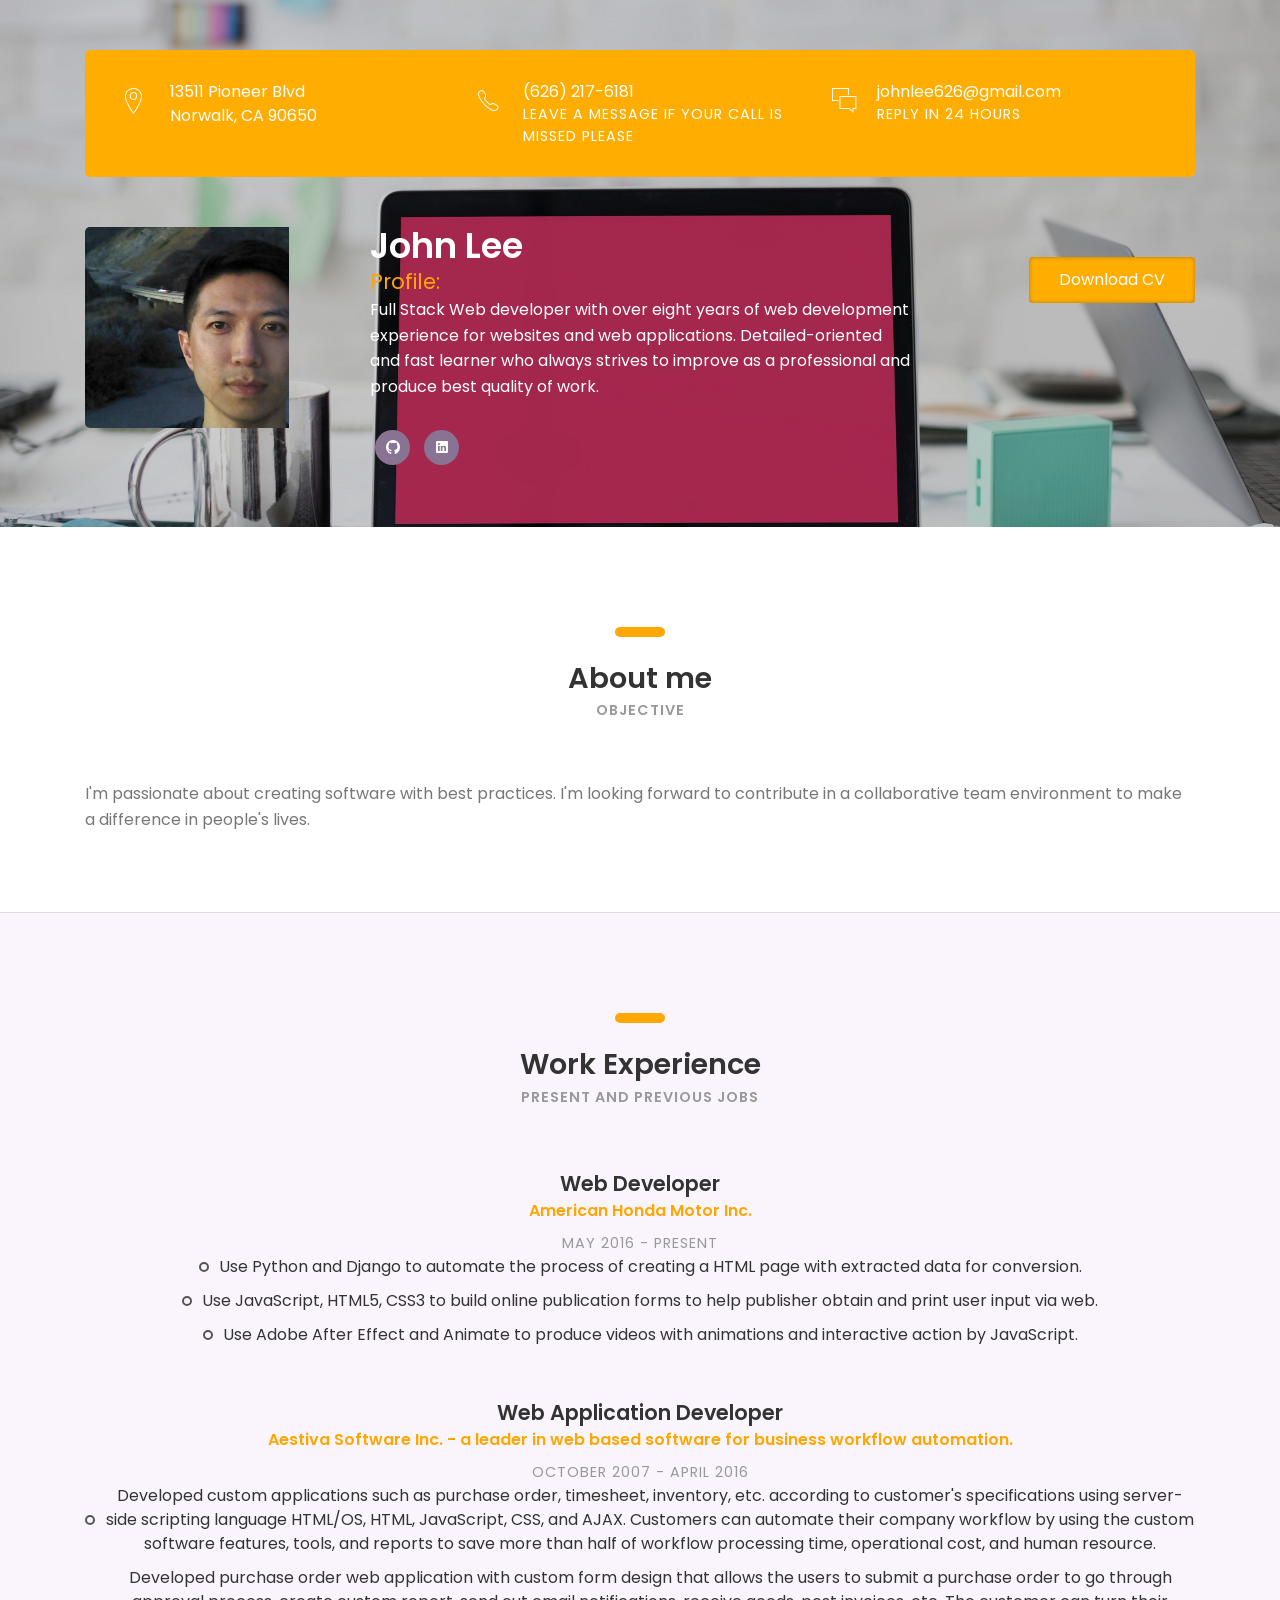
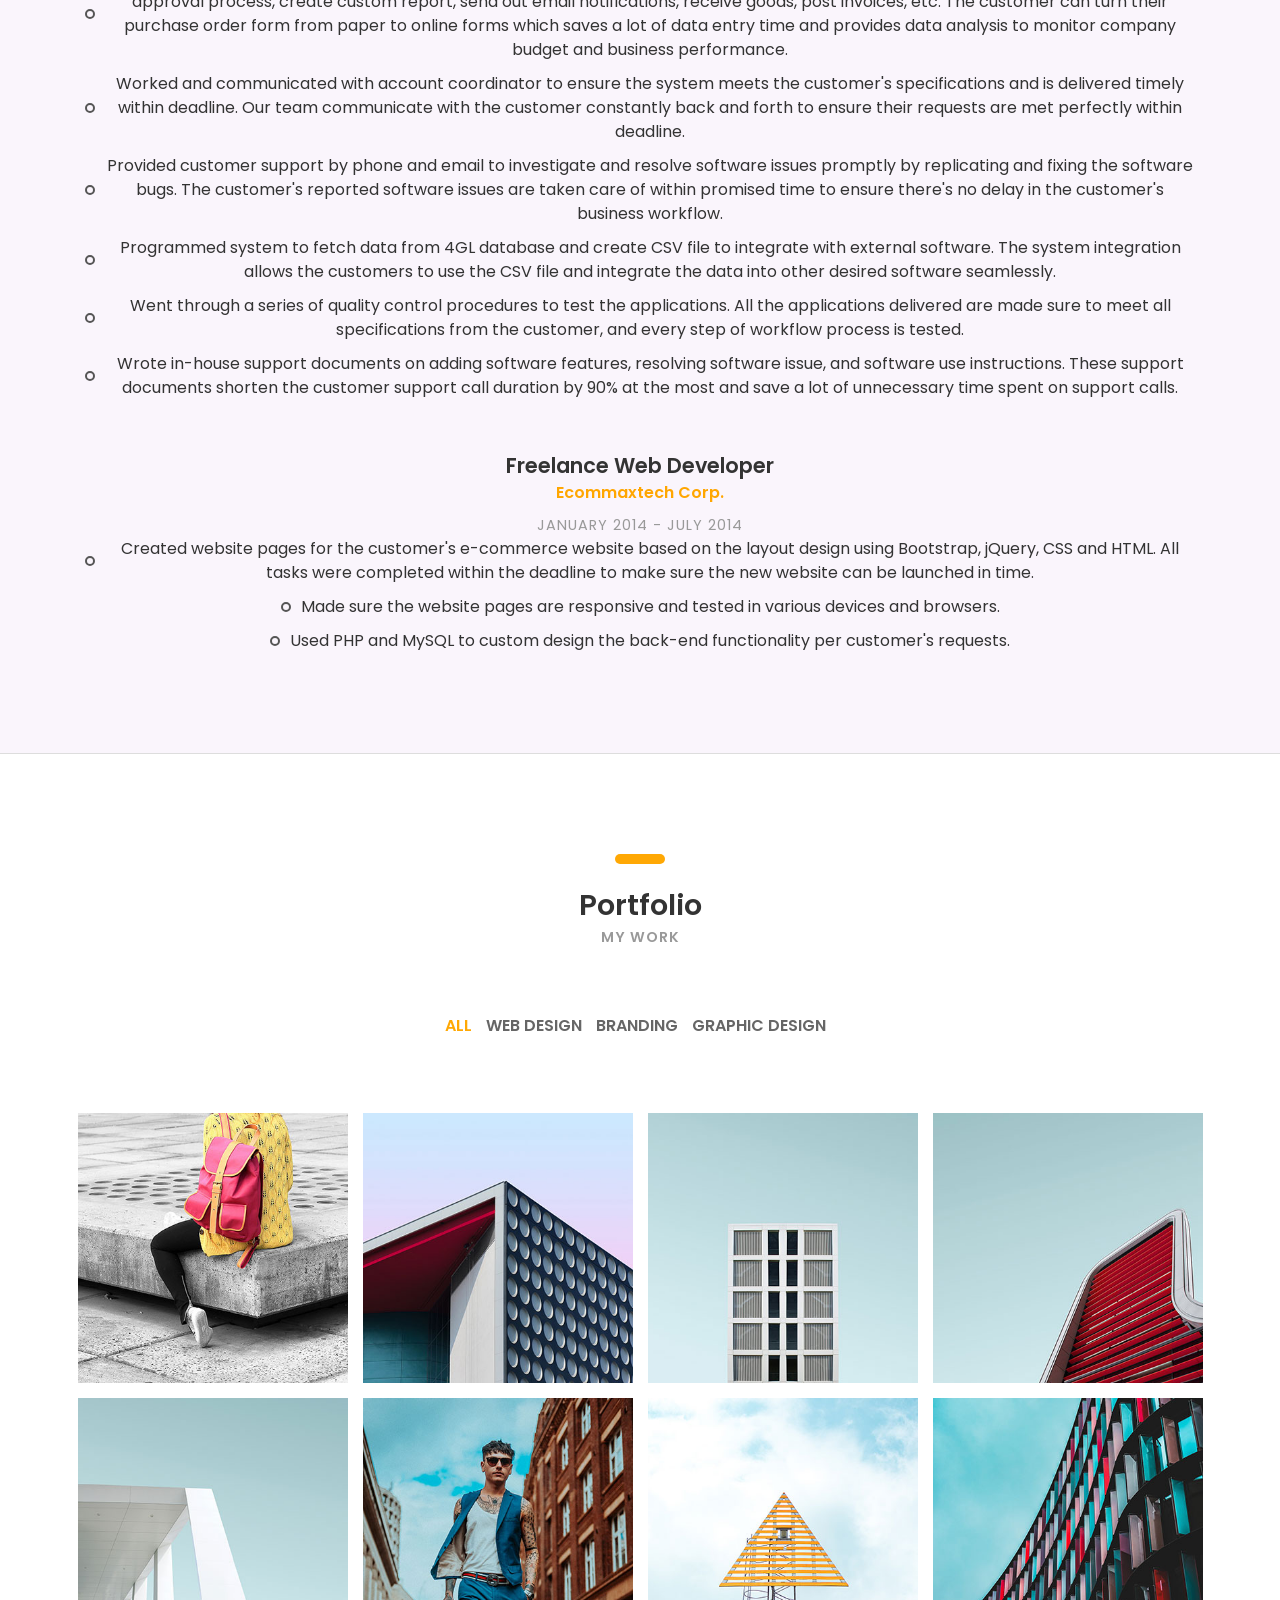
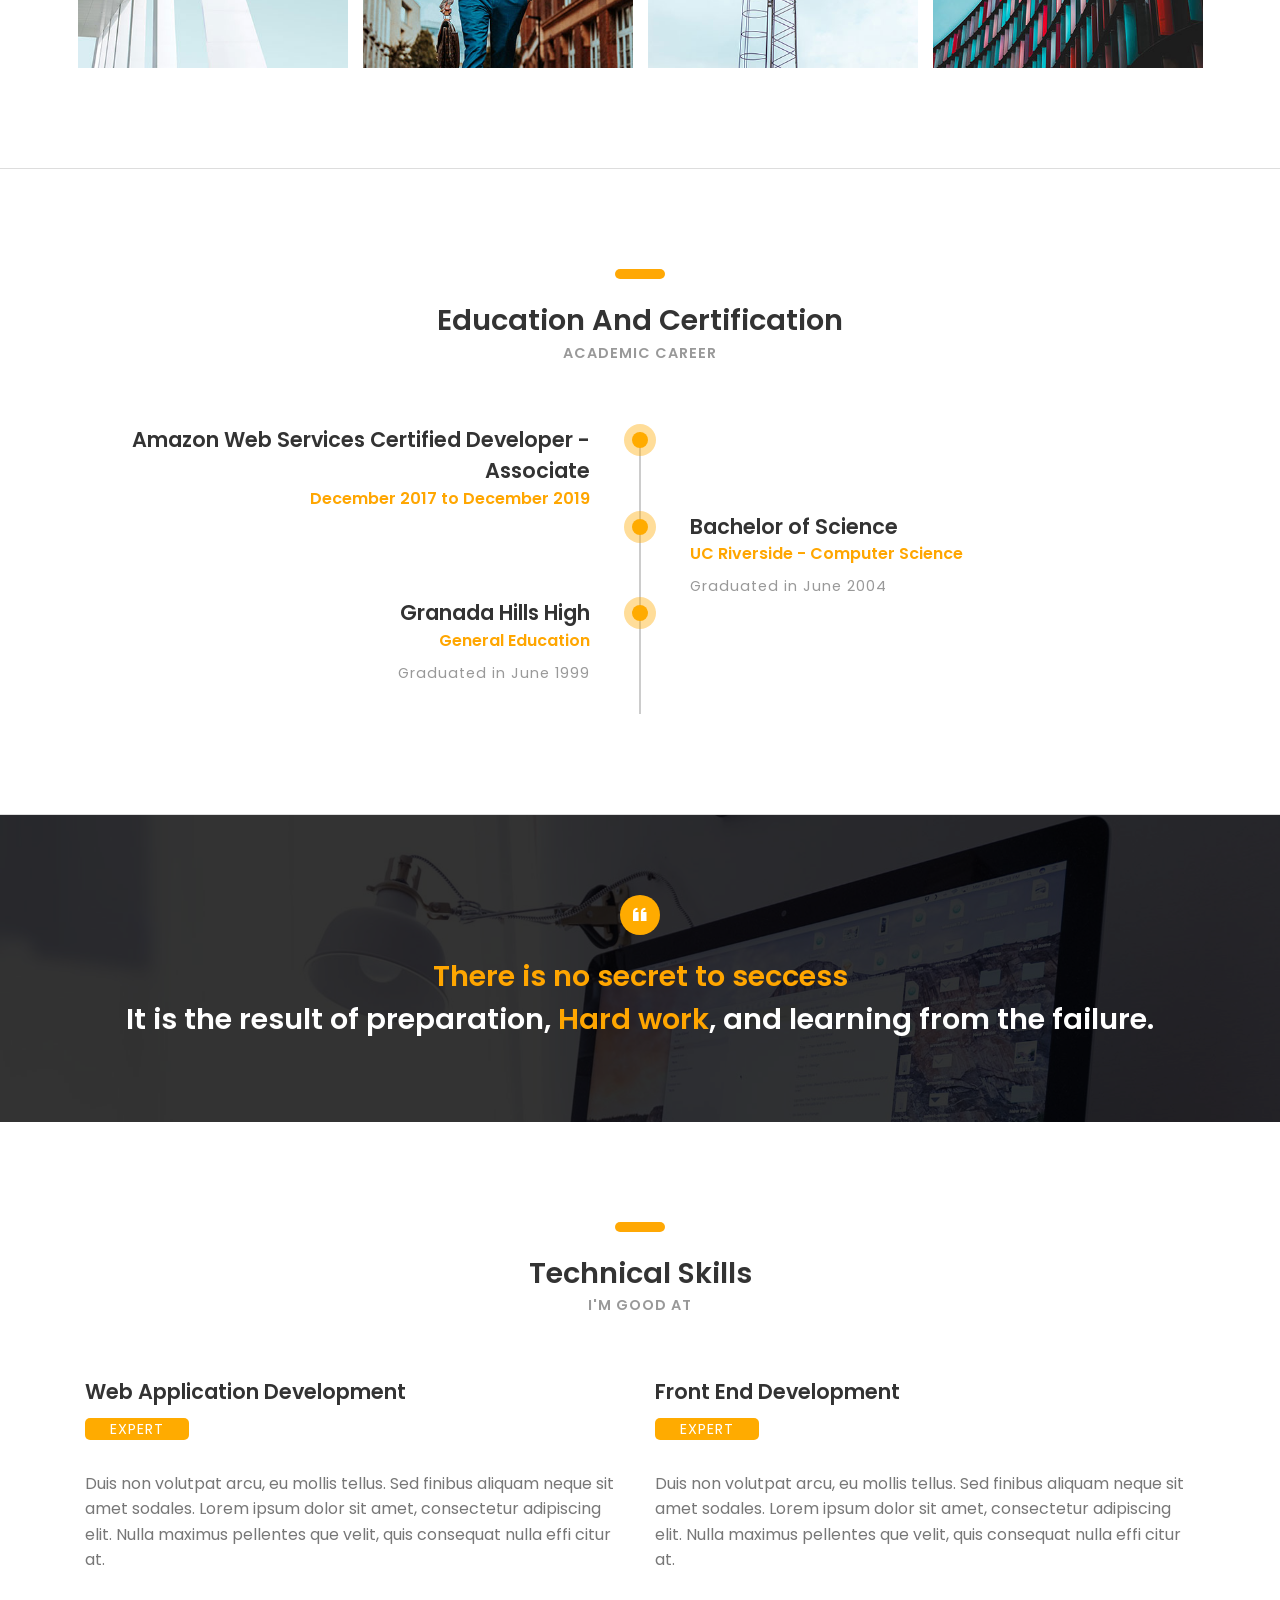
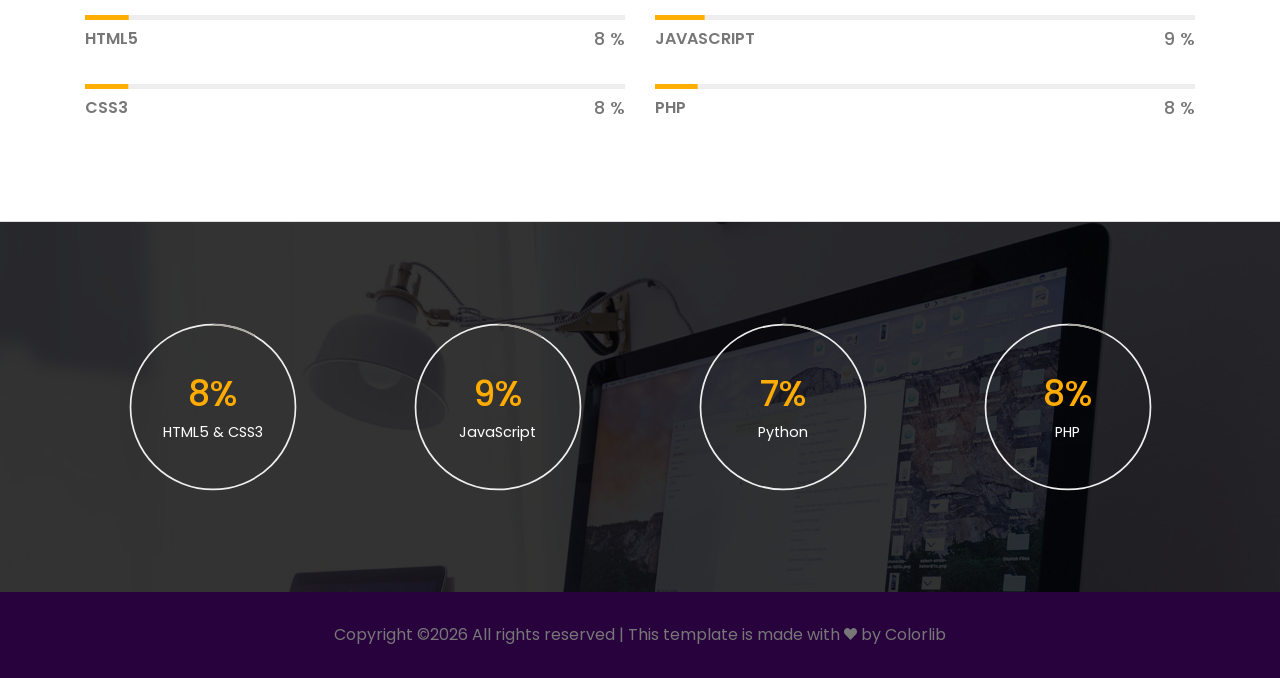
==== commit 16613218: "added new data" ====
--- a/index.html
+++ b/index.html
@@ -320,7 +320,7 @@
 					<div class="line-progress margin-b-20" data-prog-percent=".97"><div></div>
 						<p class="progress-title"><b>JAVASCRIPT</b></p></div>
 					
-					<div class="line-progress margin-b-50" data-prog-percent=".97"><div></div>
+					<div class="line-progress margin-b-50" data-prog-percent=".85"><div></div>
 						<p class="progress-title"><b>PHP</b></p></div>
 
 				</div><!-- col-md-6 -->
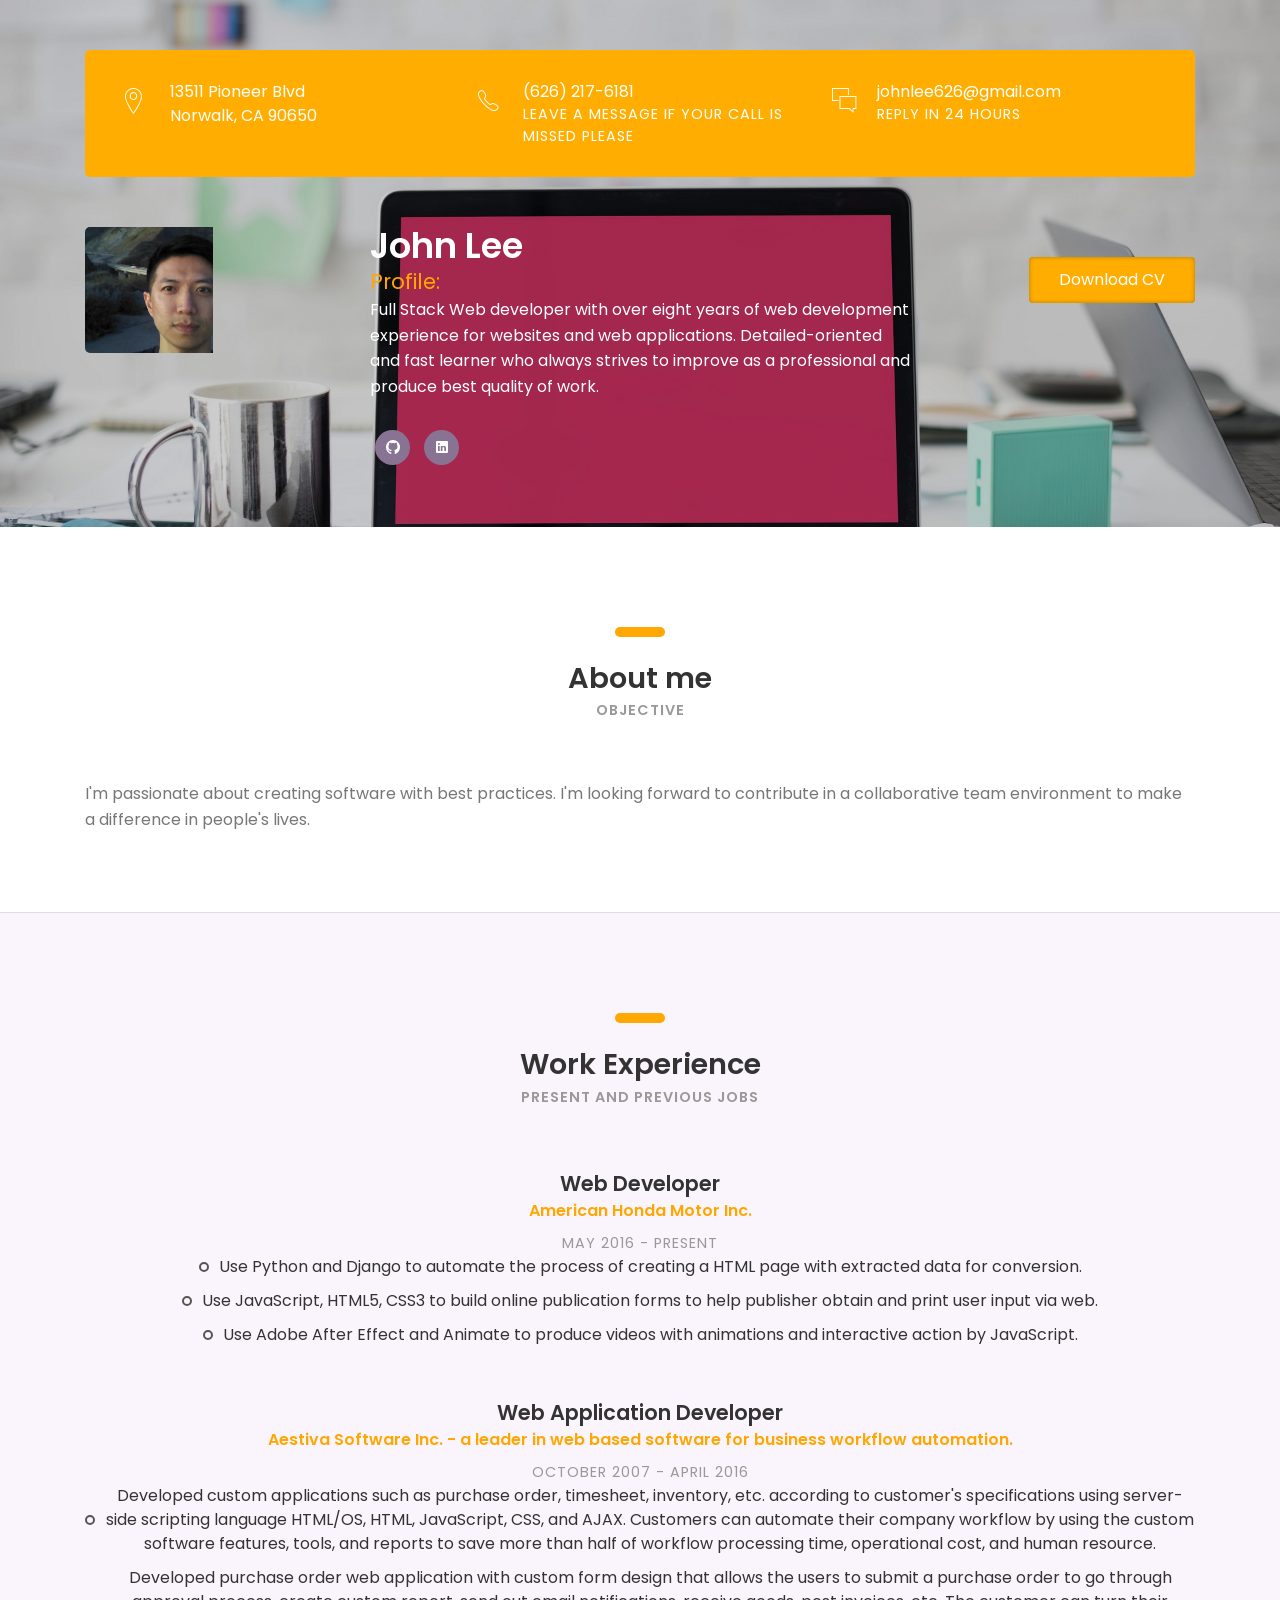
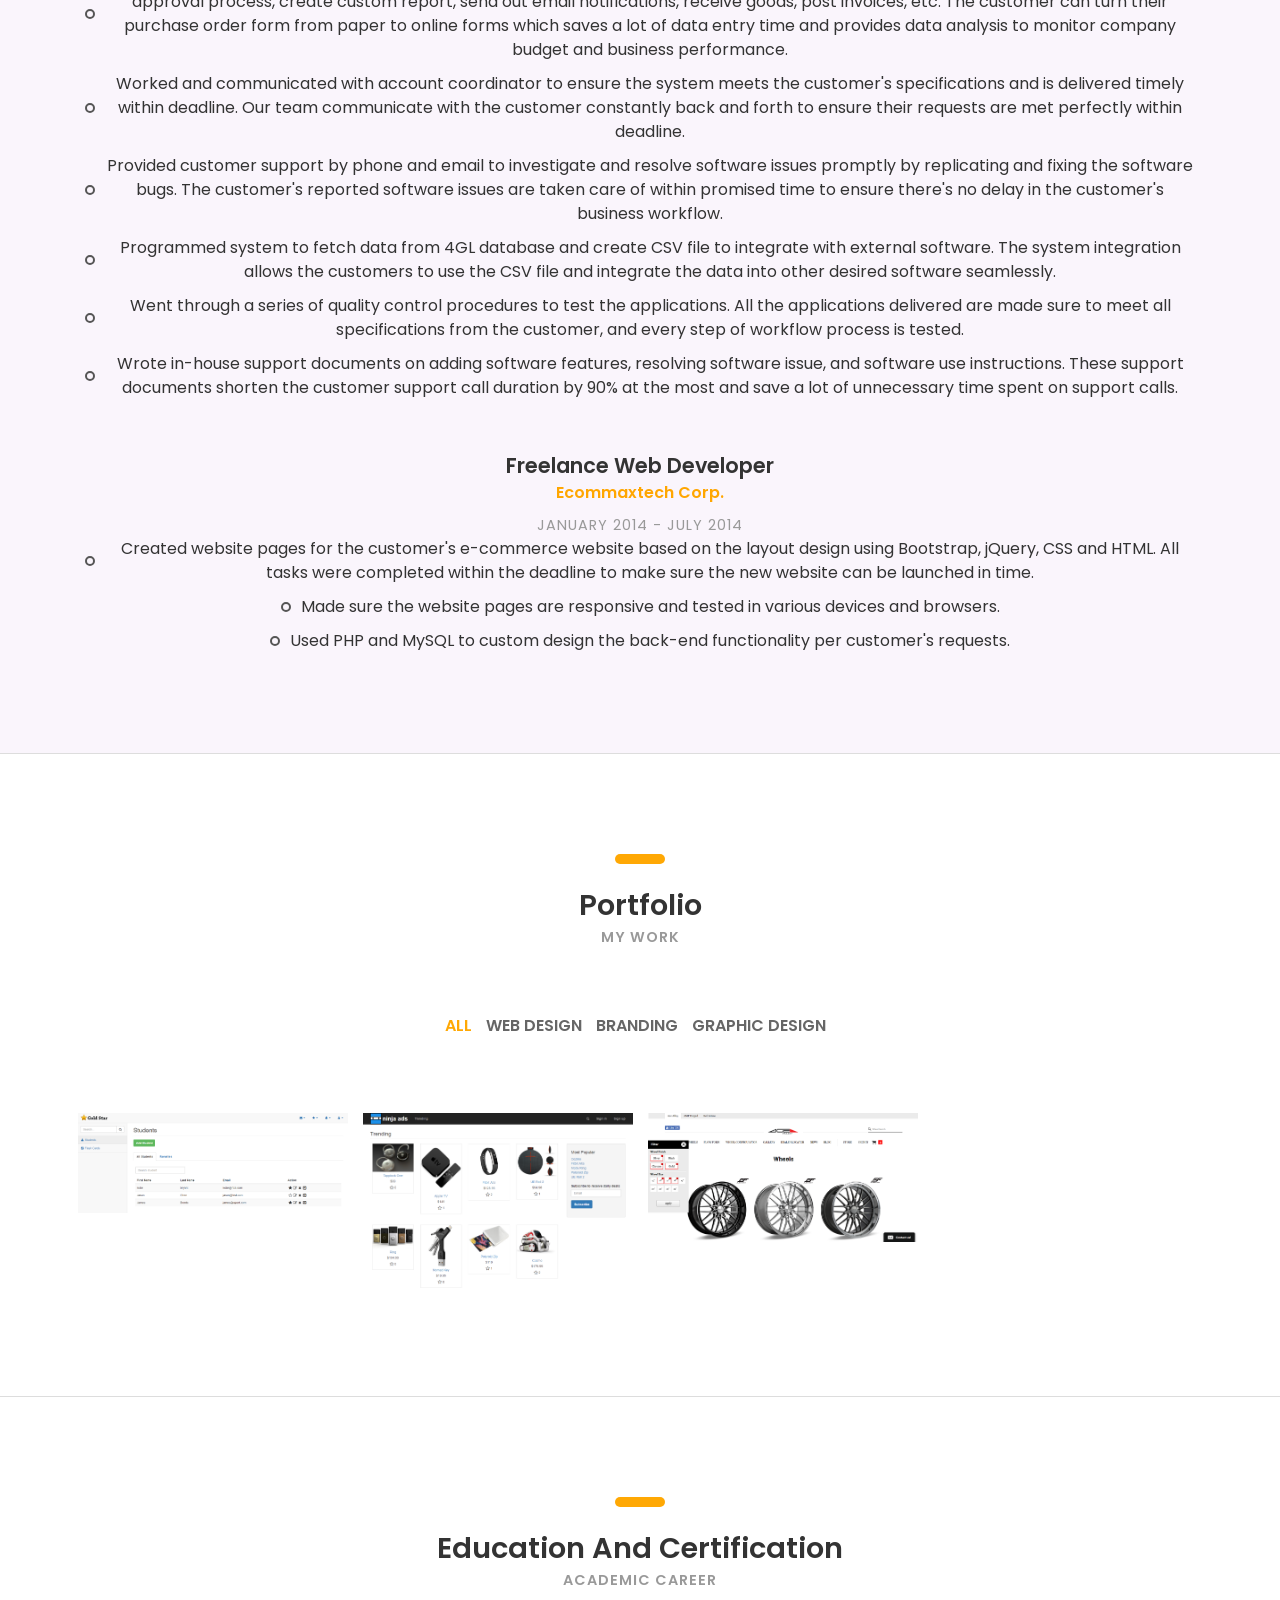
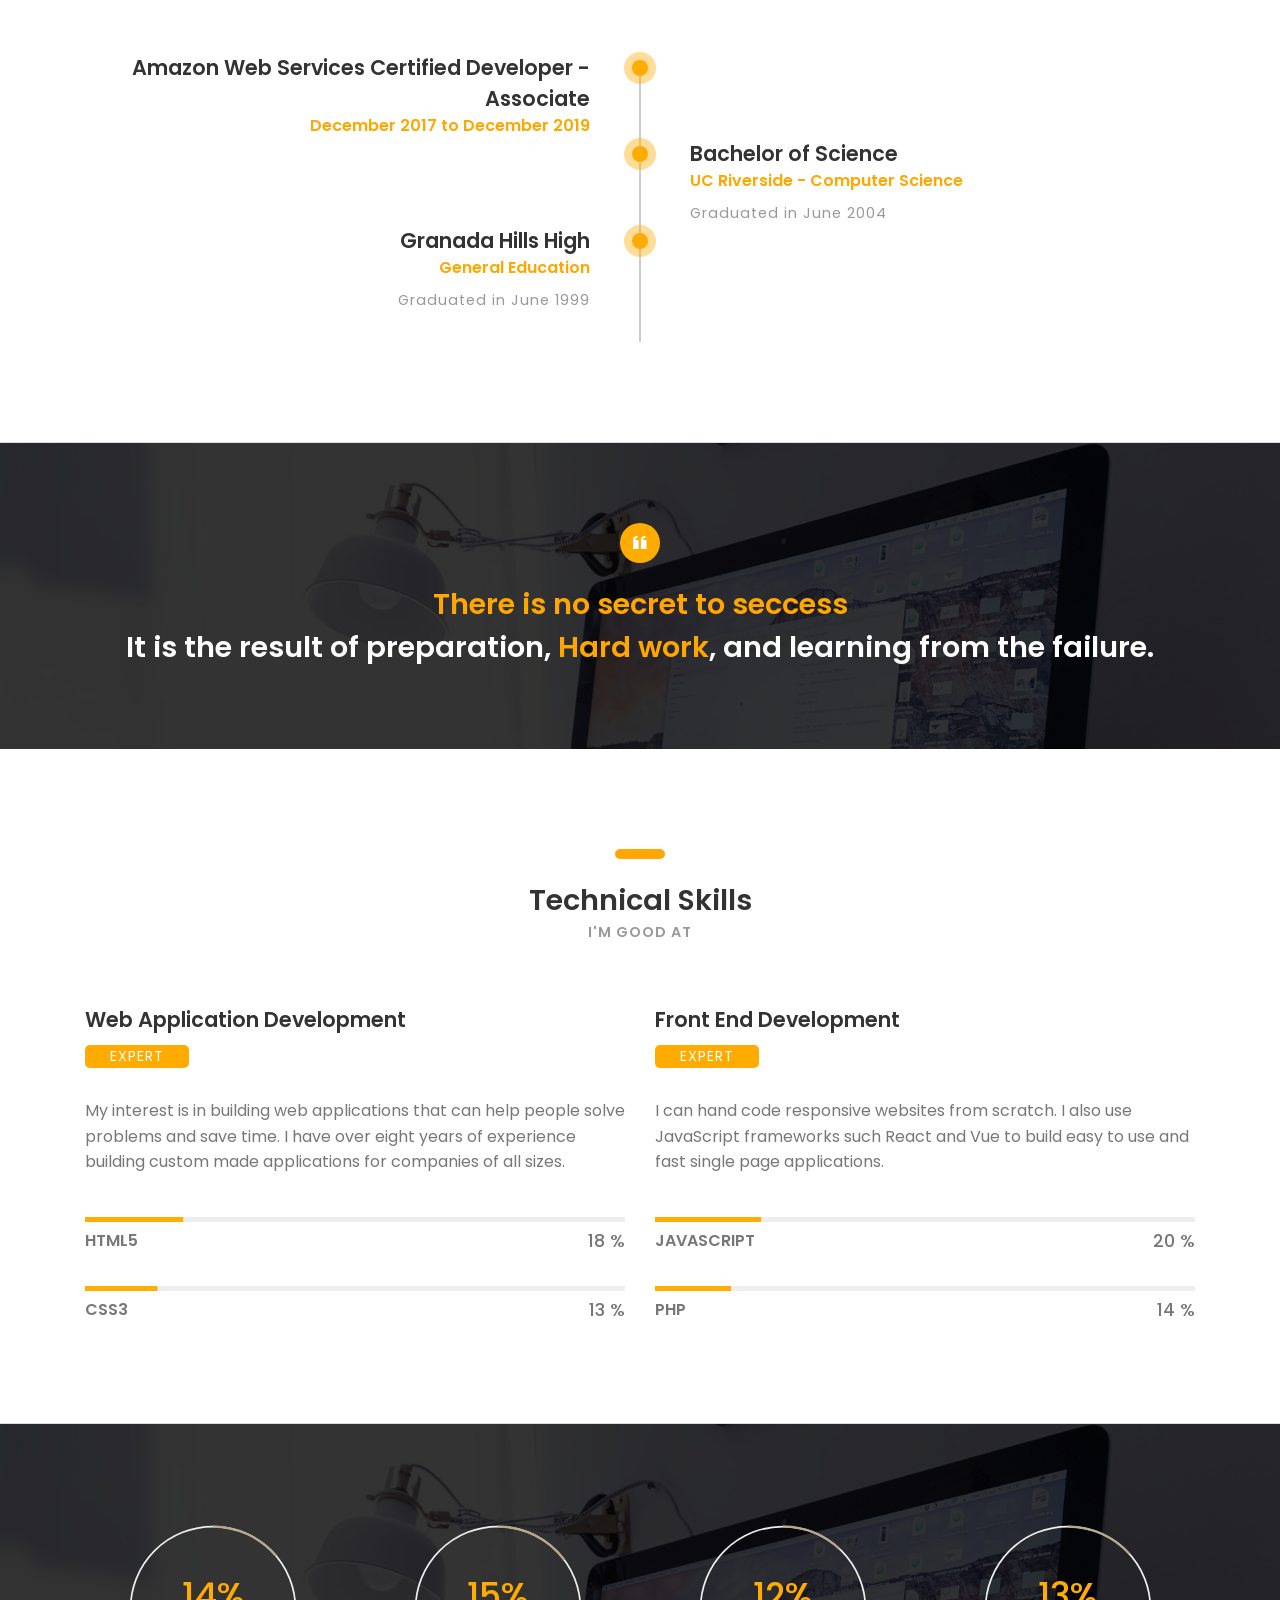
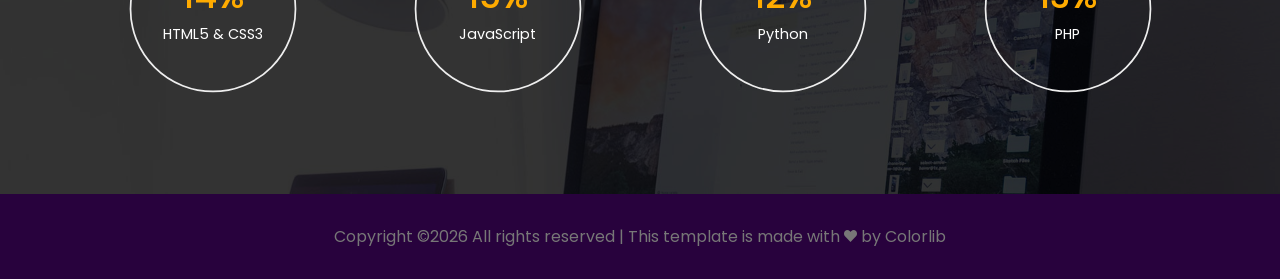
==== commit 403d25ef: "edited page" ====
--- a/index.html
+++ b/index.html
@@ -68,7 +68,7 @@
 				<div class="row">
 				
 					<div class="col-sm-8 col-md-4 col-lg-3">
-						<div class="profile-img margin-b-30"><img src="images/profile.png" alt="" style="width: 80%;"></div>
+						<div class="profile-img margin-b-30"><img src="images/profile.png" alt="" style="width: 50%;"></div>
 					</div><!-- col-sm-8 -->
 					
 					<div class="col-sm-10 col-md-5 col-lg-6">		
@@ -186,41 +186,41 @@
 			<div class="portfolioContainer margin-b-50">
 				
 				<div class="p-item web-design">
-					<a href="images/portfolio-13-400x400.jpg" data-fluidbox>
-						<img src="images/portfolio-13-400x400.jpg" alt=""></a>
+					<a href="img/goldstar.png" data-fluidbox>
+						<img src="img/goldstar.png" alt=""></a>
 				</div><!-- p-item -->
 				
 				<div class="p-item branding graphic-design">
-					<a href="images/portfolio-14-400x400.jpg" data-fluidbox>
-						<img src="images/portfolio-14-400x400.jpg" alt=""></a>
+					<a href="img/project1.png" data-fluidbox>
+						<img src="img/project1.png" alt=""></a>
 				</div><!-- p-item -->
 				
 				<div class="p-item web-design">
-					<a href="images/portfolio-15-400x400.jpg" data-fluidbox>
-						<img src="images/portfolio-15-400x400.jpg" alt=""></a>
-				</div><!-- p-item -->
-				
-				<div class="p-item graphic-design">
+					<a href="img/wheel.png" data-fluidbox>
+						<img src="img/wheel.png" alt=""></a>
+				</div><!-- p-item -->
+				
+				<!--<div class="p-item graphic-design">
 					<a class="img" href="images/portfolio-16-400x400.jpg" data-fluidbox>
 						<img src="images/portfolio-16-400x400.jpg" alt=""></a>
 				</div><!-- p-item -->
 				
-				<div class="p-item branding graphic-design">
+				<!--<div class="p-item branding graphic-design">
 					<a href="images/portfolio-17-400x400.jpg" data-fluidbox>
 						<img src="images/portfolio-17-400x400.jpg" alt=""></a>
 				</div><!-- p-item -->
 				
-				<div class="p-item graphic-design web-design">
+				<!--<div class="p-item graphic-design web-design">
 					<a href="images/portfolio-18-400x400.jpg" data-fluidbox>
 						<img src="images/portfolio-18-400x400.jpg" alt=""></a>
 				</div><!-- p-item -->
 				
-				<div class="p-item  graphic-design branding">
+				<!--<div class="p-item  graphic-design branding">
 					<a href="images/portfolio-19-400x400.jpg" data-fluidbox>
 						<img src="images/portfolio-19-400x400.jpg" alt=""></a>
 				</div><!-- p-item -->
 					
-				<div class="p-item web-design branding">
+				<!--<div class="p-item web-design branding">
 					<a href="images/portfolio-20-400x400.jpg" data-fluidbox>
 						<img src="images/portfolio-20-400x400.jpg" alt=""></a>
 				</div><!-- p-item -->
@@ -297,9 +297,7 @@
 					<h4><b>Web Application Development</b></h4>
 					<h6 class="expert">EXPERT</h6>
 					
-					<p class="margin-tb-30">Duis non volutpat arcu, eu mollis tellus. Sed finibus aliquam neque sit amet sodales. 
-						Lorem ipsum dolor sit amet, consectetur adipiscing elit. Nulla maximus pellentes que velit, 
-						quis consequat nulla effi citur at.</p>
+					<p class="margin-tb-30">My interest is in building web applications that can help people solve problems and save time. I have over eight years of experience building custom made applications for companies of all sizes.</p>
 						
 					<div class="line-progress margin-b-20" data-prog-percent=".90"><div></div>
 						<p class="progress-title"><b>HTML5</b></p></div>
@@ -313,9 +311,7 @@
 					<h4><b>Front End Development</b></h4>
 					<h6 class="expert">EXPERT</h6>
 					
-					<p class="margin-tb-30">Duis non volutpat arcu, eu mollis tellus. Sed finibus aliquam neque sit amet sodales. 
-						Lorem ipsum dolor sit amet, consectetur adipiscing elit. Nulla maximus pellentes que velit, 
-						quis consequat nulla effi citur at.</p>
+					<p class="margin-tb-30">I can hand code responsive websites from scratch. I also use JavaScript frameworks such React and Vue to build easy to use and fast single page applications.</p>
 						
 					<div class="line-progress margin-b-20" data-prog-percent=".97"><div></div>
 						<p class="progress-title"><b>JAVASCRIPT</b></p></div>
